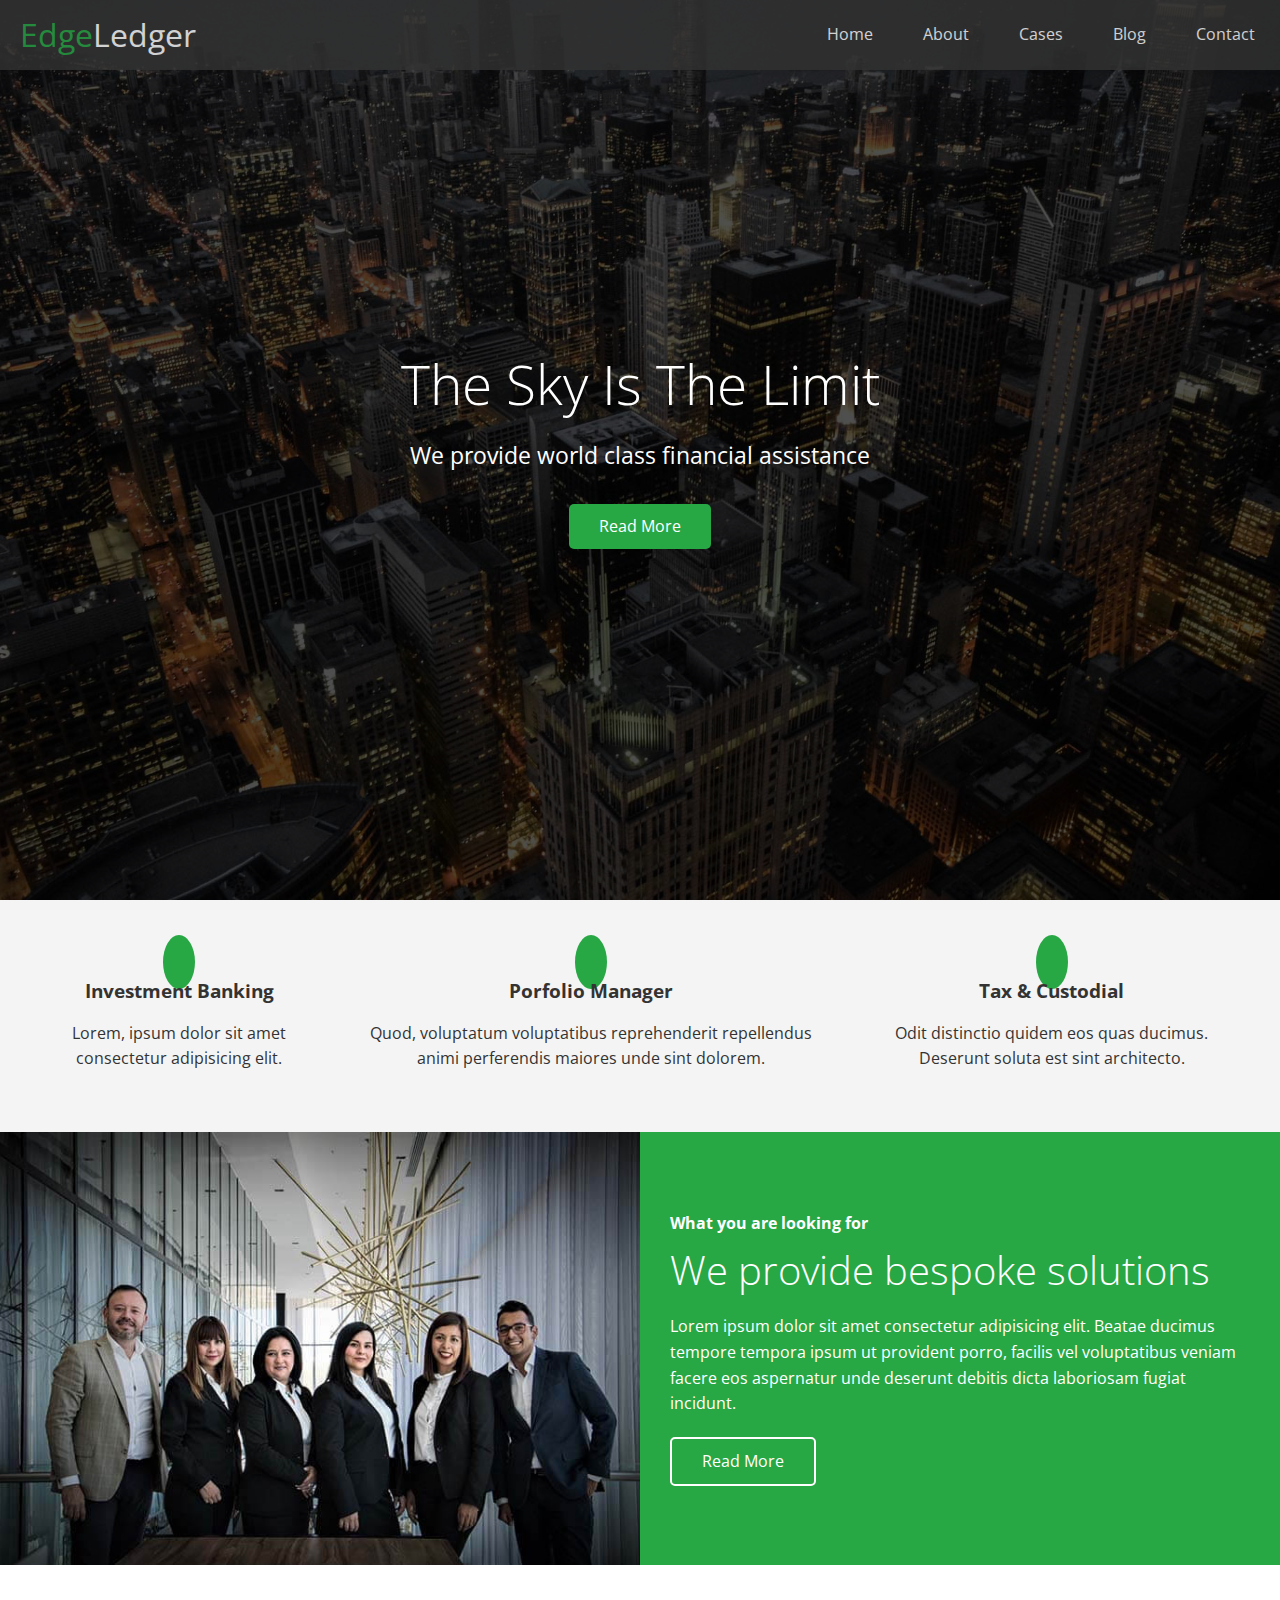
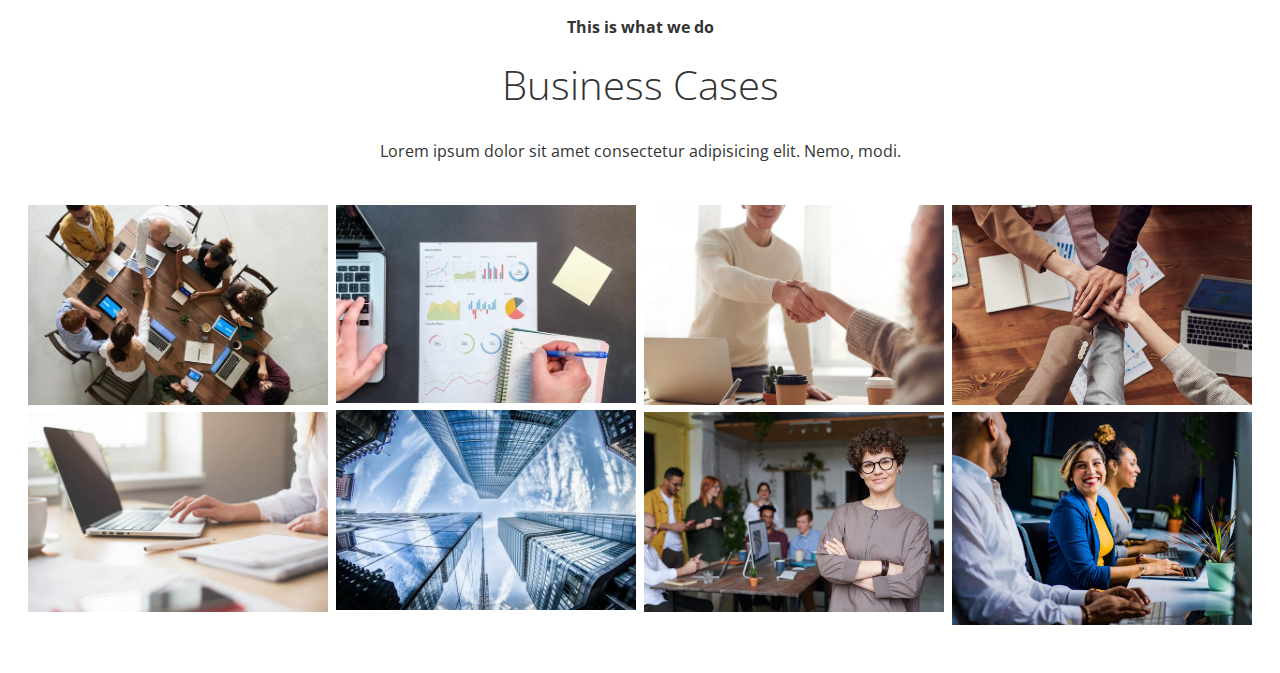
==== index.html @ 45963d23 "Add section: Cases" ====
<!DOCTYPE html>
<html lang="en">
  <head>
    <meta charset="UTF-8" />
    <meta name="viewport" content="width=device-width, initial-scale=1.0" />
    <title>Welcome to EdgeLedger</title>
    <link
      rel="stylesheet"
      href="https://cdnjs.cloudflare.com/ajax/libs/font-awesome/6.5.1/css/all.min.css"
      integrity="sha512-DTOQO9RWCH3ppGqcWaEA1BIZOC6xxalwEsw9c2QQeAIftl+Vegovlnee1c9QX4TctnWMn13TZye+giMm8e2LwA=="
      crossorigin="anonymous"
      referrerpolicy="no-referrer" />
    <link rel="stylesheet" href="styles/utilities.css" />
    <link rel="stylesheet" href="styles/style.css" />
  </head>

  <body>
    <header class="hero">
      <div class="navbar" id="navbar">
        <h1 class="logo">
          <span class="text-primary"><i class="fas fa-book-open"></i>Edge</span
          >Ledger
        </h1>
        <nav>
          <ul class="nav-list">
            <li class="nav-item"><a href="#home" class="nav-link">Home</a></li>
            <li class="nav-item">
              <a href="#about" class="nav-link">About</a>
            </li>
            <li class="nav-item">
              <a href="#cases" class="nav-link">Cases</a>
            </li>
            <li class="nav-item"><a href="#blog" class="nav-link">Blog</a></li>
            <li class="nav-item">
              <a href="#contact" class="nav-link">Contact</a>
            </li>
          </ul>
        </nav>
      </div>
      <div class="content">
        <h1>The Sky Is The Limit</h1>
        <p>We provide world class financial assistance</p>
        <a href="#about" class="btn"
          ><i class="fas fa-chevron-right"></i> Read More</a
        >
      </div>
    </header>
    <main>
      <section id="about" class="features bg-light">
        <div class="flex container p-3">
          <div class="p-2">
            <i class="fas fa-university fa-2x"></i>
            <div>
              <h3>Investment Banking</h3>
              <p>Lorem, ipsum dolor sit amet consectetur adipisicing elit.</p>
            </div>
          </div>
          <div class="p-2">
            <i class="fas fa-book-reader fa-2x"></i>
            <div>
              <h3>Porfolio Manager</h3>
              <p>
                Quod, voluptatum voluptatibus reprehenderit repellendus animi
                perferendis maiores unde sint dolorem.
              </p>
            </div>
          </div>
          <div class="p-2">
            <i class="fas fa-pencil-alt fa-2x"></i>
            <div>
              <h3>Tax & Custodial</h3>
              <p>
                Odit distinctio quidem eos quas ducimus. Deserunt soluta est
                sint architecto.
              </p>
            </div>
          </div>
        </div>
      </section>
      <section class="solutions flex-columns">
        <div class="row">
          <div class="col">
            <div class="col-1">
              <img
                src="images/home/people.jpg"
                alt="Six people behind a desk in an office" />
            </div>
          </div>
          <div class="col bg-primary">
            <div class="col-2">
              <h4>What you are looking for</h4>
              <h2>We provide bespoke solutions</h2>
              <p>
                Lorem ipsum dolor sit amet consectetur adipisicing elit. Beatae
                ducimus tempore tempora ipsum ut provident porro, facilis vel
                voluptatibus veniam facere eos aspernatur unde deserunt debitis
                dicta laboriosam fugiat incidunt.
              </p>
              <a href="#" class="btn btn-outline">
                <i class="fas fa-chevron-right"></i> Read More
              </a>
            </div>
          </div>
        </div>
      </section>
      <section id="cases" class="cases flex-grid section-padding">
        <header class="section-header">
          <h4>This is what we do</h4>
          <h2>Business Cases</h2>
          <p>
            Lorem ipsum dolor sit amet consectetur adipisicing elit. Nemo, modi.
          </p>
        </header>
        <div class="row">
          <div class="column">
            <img src="images/cases/cases1.jpg" alt="" />
            <img src="images/cases/cases2.jpg" alt="" />
          </div>
          <div class="column">
            <img src="images/cases/cases3.jpg" alt="" />
            <img src="images/cases/cases4.jpg" alt="" />
          </div>
          <div class="column">
            <img src="images/cases/cases5.jpg" alt="" />
            <img src="images/cases/cases6.jpg" alt="" />
          </div>
          <div class="column">
            <img src="images/cases/cases7.jpg" alt="" />
            <img src="images/cases/cases8.jpg" alt="" />
          </div>
        </div>
      </section>
    </main>
  </body>
</html>
---- styles/utilities.css ----
.text-primary {
  color: #28a745;
}

.text-secondary {
  color: #0284d0;
}

.text-center {
  text-align: center;
}

/* Padding */
.p-1 {
  padding: 1rem;
}

.p-2 {
  padding: 2rem;
}

.p-3 {
  padding: 3rem;
}

.py-1 {
  padding-block: 1rem;
}

.py-2 {
  padding-block: 2rem;
}

.py-3 {
  padding-block: 3rem;
}

/* Margin */
.mt-1 {
  margin-top: 1rem;
}

.mt-2 {
  margin-top: 2rem;
}

.mt-3 {
  margin-top: 3rem;
}

/* Container */
.container {
  margin: 0 auto;
  text-align: center;
}

/* Button */
.btn {
  cursor: pointer;
  display: inline-block;
  padding: 1rem 3rem;
  color: #fff;
  background-color: #28a745;
  border: none;
  border-radius: 5px;
}

.btn:hover {
  opacity: 0.85;
}

.btn-primary,
.bg-primary {
  background-color: #28a745;
  color: #fff;
}

.btn-secondary,
.bg-secondary {
  background-color: #0284d0;
  color: #fff;
}

.btn-light,
.bg-light {
  background-color: #f4f4f4;
  color: #333;
}

.btn-dark,
.bg-dark {
  background-color: #333;
  color: #fff;
}

.btn-outline {
  background-color: transparent;
  color: #fff;
  border: 2px solid #fff;
}

.btn-outline:hover {
  outline: 1px solid #fff;
  opacity: 1;
}

/* Flex */
.flex {
  display: flex;
}

.flex-col {
  flex-direction: column;
}

.flex-columns .row {
  display: flex;
  flex-wrap: wrap;
  width: 100%;
}

.flex-columns .col {
  display: flex;
  flex-direction: column;
  flex-basis: 100%;
  flex: 1;
}

.flex-columns .col .col-1,
.flex-columns .col .col-2 {
  height: 100%;
}

.flex-columns img {
  height: 100%;
  width: 100%;
  object-fit: cover;
}

.flex-columns .col-2 {
  display: flex;
  flex-direction: column;
  align-items: flex-start;
  justify-content: center;
  padding: 3rem;
}

.flex-columns h2 {
  font-size: 4rem;
  font-weight: 100;
}

.flex-columns h4 {
  margin-bottom: 1rem;
}

.flex-columns p {
  margin: 2rem 0;
}

/* Section header */
.section-header {
  padding: 3rem;
  display: flex;
  flex-direction: column;
  align-items: center;
  justify-content: center;
  text-align: center;
}

.section-header h2 {
  font-size: 4rem;
  margin: 2rem 0;
}

.section-padding {
  padding: 2rem 2rem 4rem;
}

/* Flex grid */
.flex-grid .row {
  display: flex;
  flex-wrap: wrap;
  padding: 0 0.4rem;
}

.flex-grid .column {
  flex: 25%;
  max-width: 25%;
  padding: 0 0.4rem;
}
---- styles/style.css ----
@import url("https://fonts.googleapis.com/css2?family=Open+Sans:wght@300;400&display=swap");

/* Reset */
* {
  margin: 0;
  padding: 0;
  box-sizing: border-box;
}

html {
  font-size: 62.5%;
}

body {
  font-size: 1.6em;
  font-family: "Open Sans", sans-serif;
  color: #333;
  line-height: 1.6;
}

ul {
  list-style: none;
}

a {
  color: #333;
  text-decoration: none;
}

h1,
h2 {
  font-weight: 300;
  line-height: 1.2;
}

p {
  margin: 1rem 0;
}

img {
  width: 100%;
}

/* Navbar */
.navbar {
  display: flex;
  justify-content: space-between;
  align-items: center;
  background-color: #333;
  color: #fff;
  opacity: 0.8;
  position: fixed;
  top: 0;
  /* left: 0; */
  /* right: 0; */
  width: 100%;
  height: 7rem;
}

.nav-link {
  color: #fff;
  padding: 1rem 2rem;
  margin: 0 0.5rem;
}

.nav-link:hover {
  border-bottom: #28a745 2px solid;
}

.nav-list {
  display: flex;
}

.logo {
  font-weight: 400;
  padding-left: 2rem;
}

/* Hero */
.hero {
  height: 100svh;
  position: relative;
  color: #fff;
  background: url("../images/home/showcase.jpg") no-repeat center center/cover;
  background-color: rgba(30, 30, 30, 0.9);
  background-blend-mode: overlay;
}

.hero .content {
  display: flex;
  flex-direction: column;
  justify-content: center;
  align-items: center;
  height: 100%;
  padding: 0 2rem;
}

.hero .content h1 {
  font-size: 5.5rem;
}

.hero .content p {
  font-size: 2.3rem;
  max-width: 60rem;
  margin: 2rem 0 3rem;
}

/* Features */
.features h3 {
  font-weight: bold;
  margin-bottom: 1.5rem;
}

.features i {
  background-color: #28a745;
  color: #fff;
  padding: 1.6rem;
  border-radius: 50%;
  margin-bottom: 1.5rem;
}

/* Cases */
.cases img:hover {
  opacity: 0.7;
}
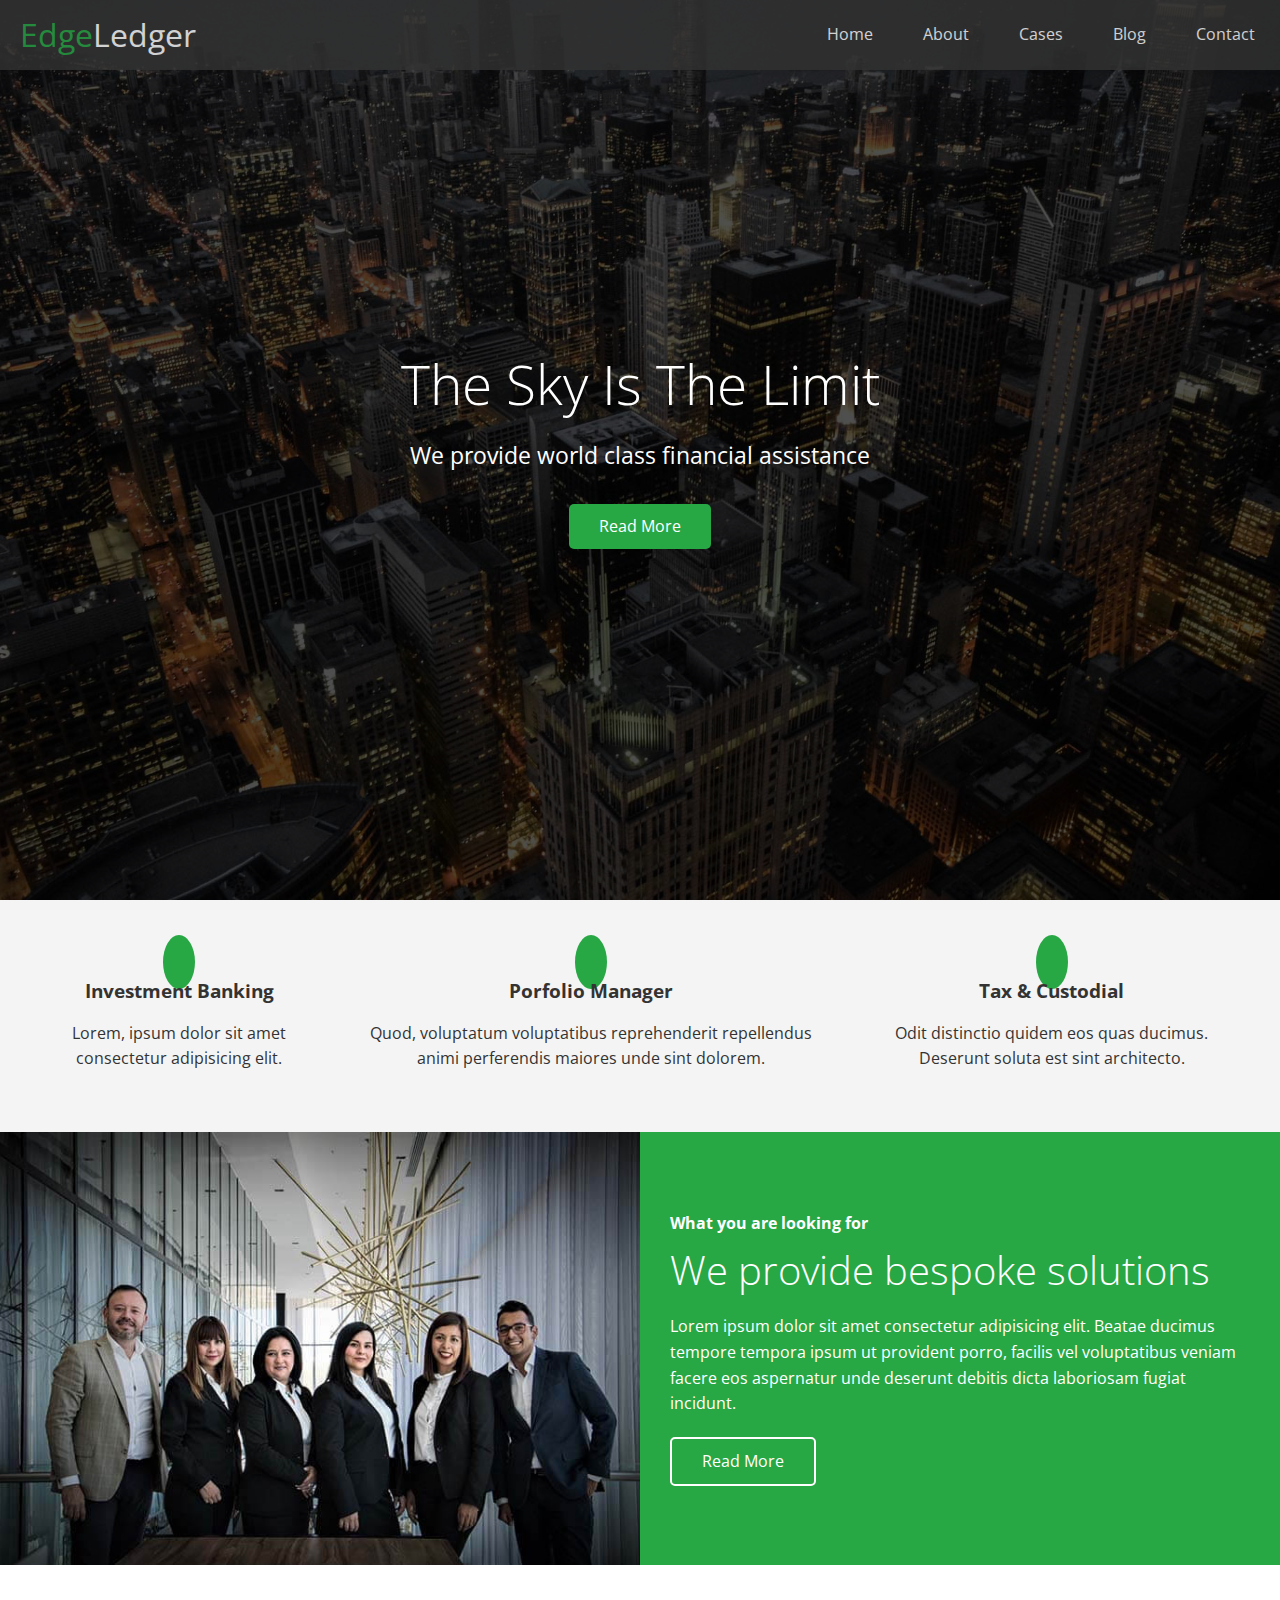
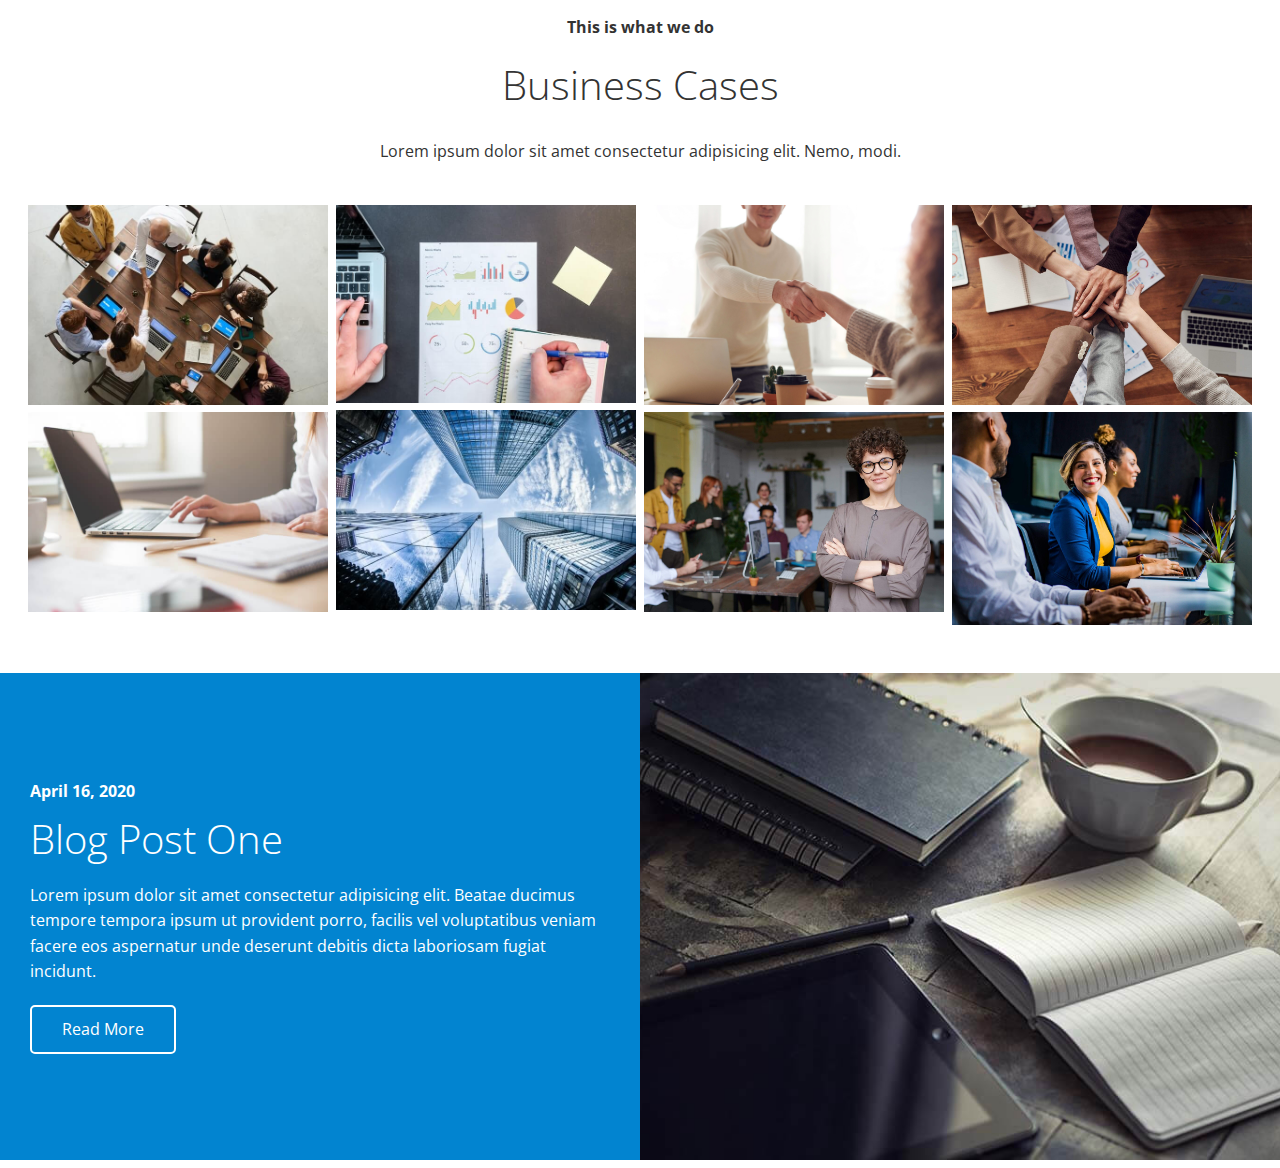
==== commit 7aa342ef: "Add section: Blog" ====
--- a/index.html
+++ b/index.html
@@ -130,6 +130,32 @@
           </div>
         </div>
       </section>
+      <section id="blog" class="blog flex-columns flex-reverse">
+        <div class="row">
+          <div class="col">
+            <div class="col-1">
+              <img
+                src="images/home/blog.jpg"
+                alt="Six people behind a desk in an office" />
+            </div>
+          </div>
+          <div class="col bg-secondary">
+            <div class="col-2">
+              <h4>April 16, 2020</h4>
+              <h2>Blog Post One</h2>
+              <p>
+                Lorem ipsum dolor sit amet consectetur adipisicing elit. Beatae
+                ducimus tempore tempora ipsum ut provident porro, facilis vel
+                voluptatibus veniam facere eos aspernatur unde deserunt debitis
+                dicta laboriosam fugiat incidunt.
+              </p>
+              <a href="#" class="btn btn-outline">
+                <i class="fas fa-chevron-right"></i> Read More
+              </a>
+            </div>
+          </div>
+        </div>
+      </section>
     </main>
   </body>
 </html>
--- a/styles/utilities.css
+++ b/styles/utilities.css
@@ -189,3 +189,7 @@
   max-width: 25%;
   padding: 0 0.4rem;
 }
+
+.flex-columns.flex-reverse .row {
+  flex-direction: row-reverse;
+}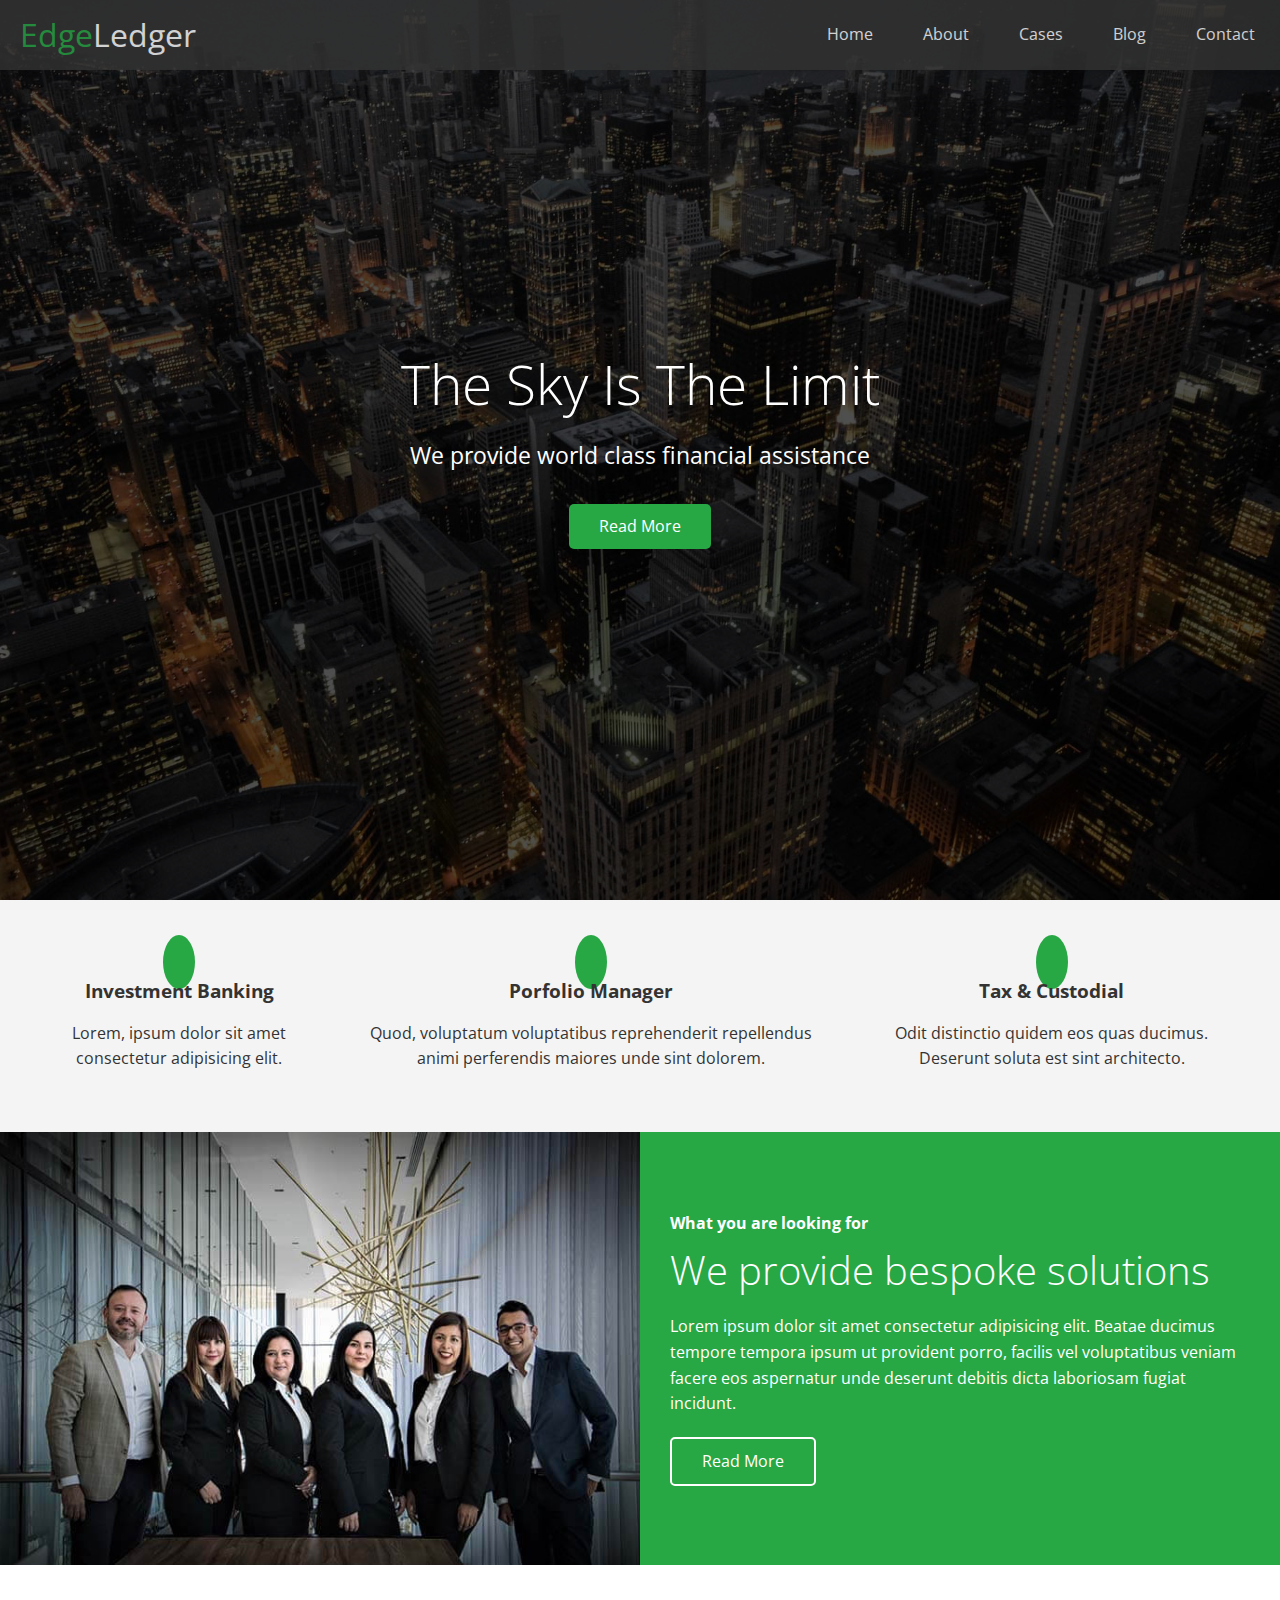
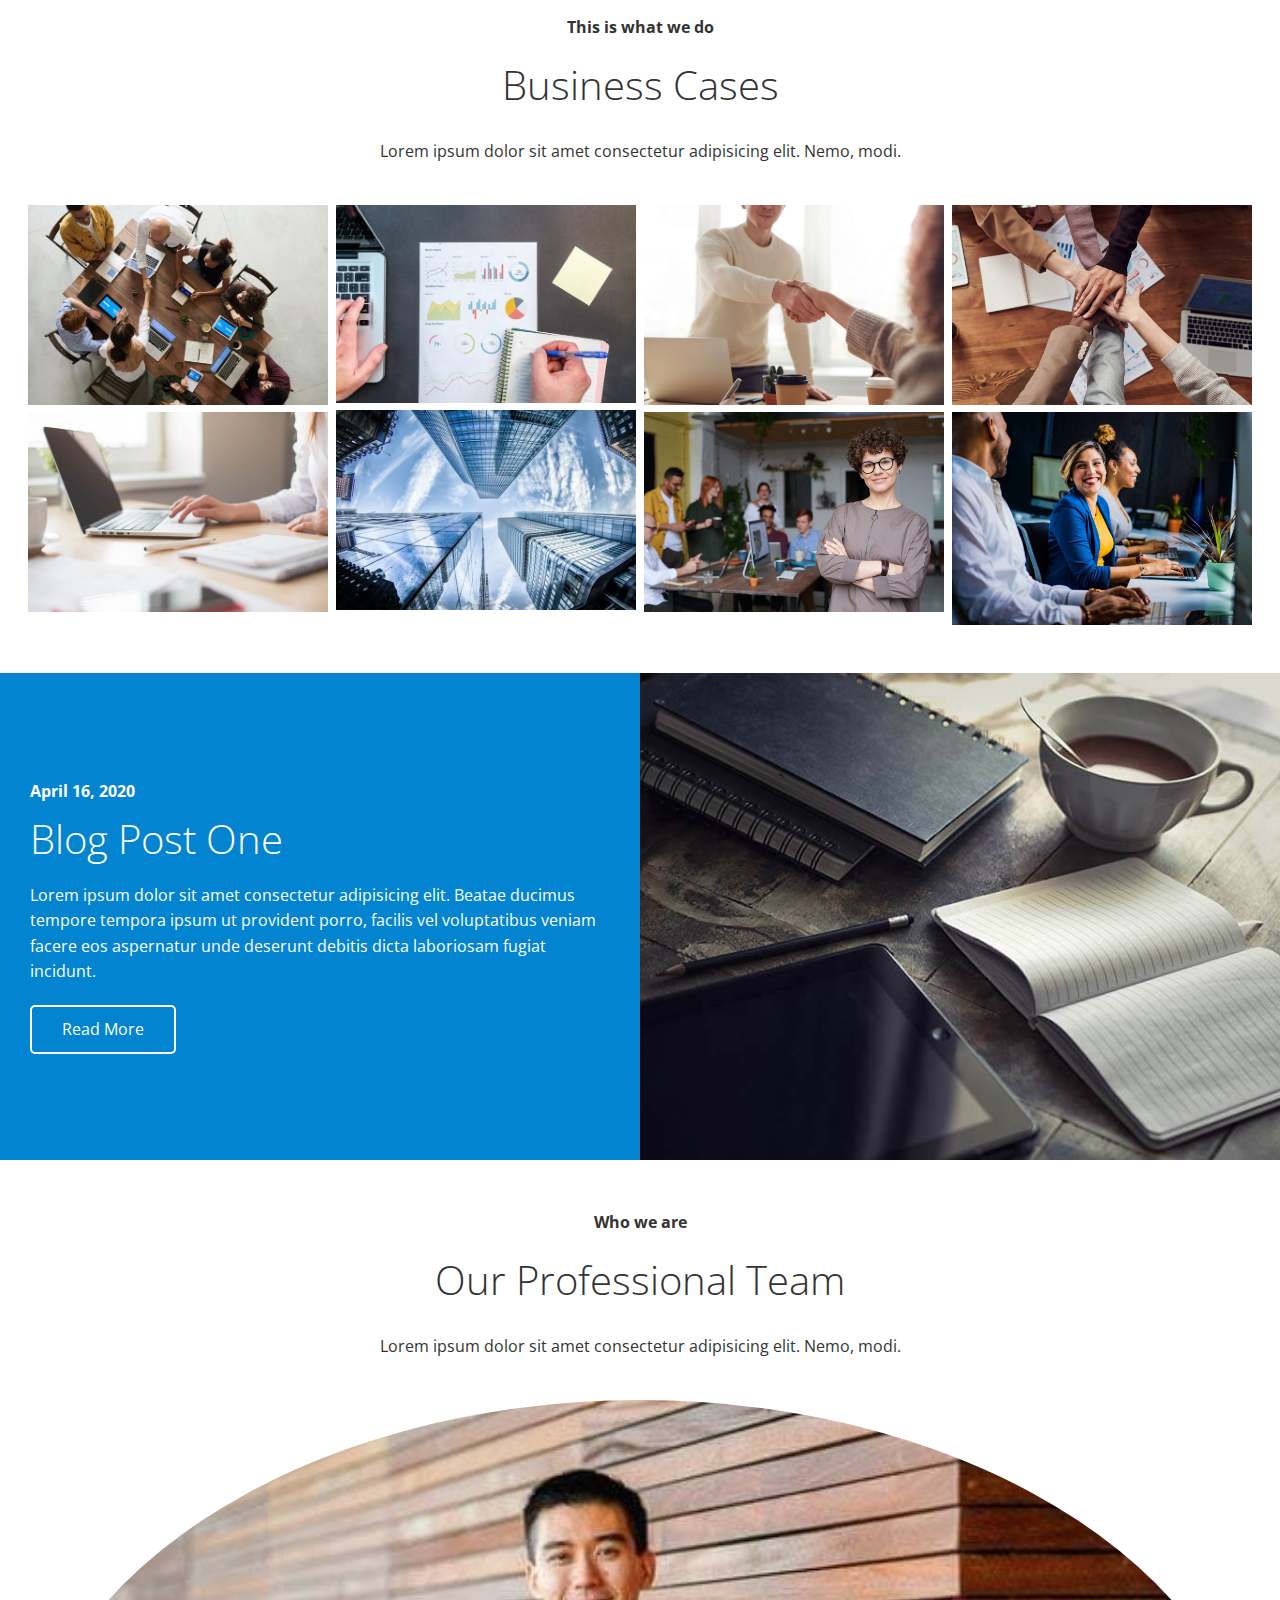
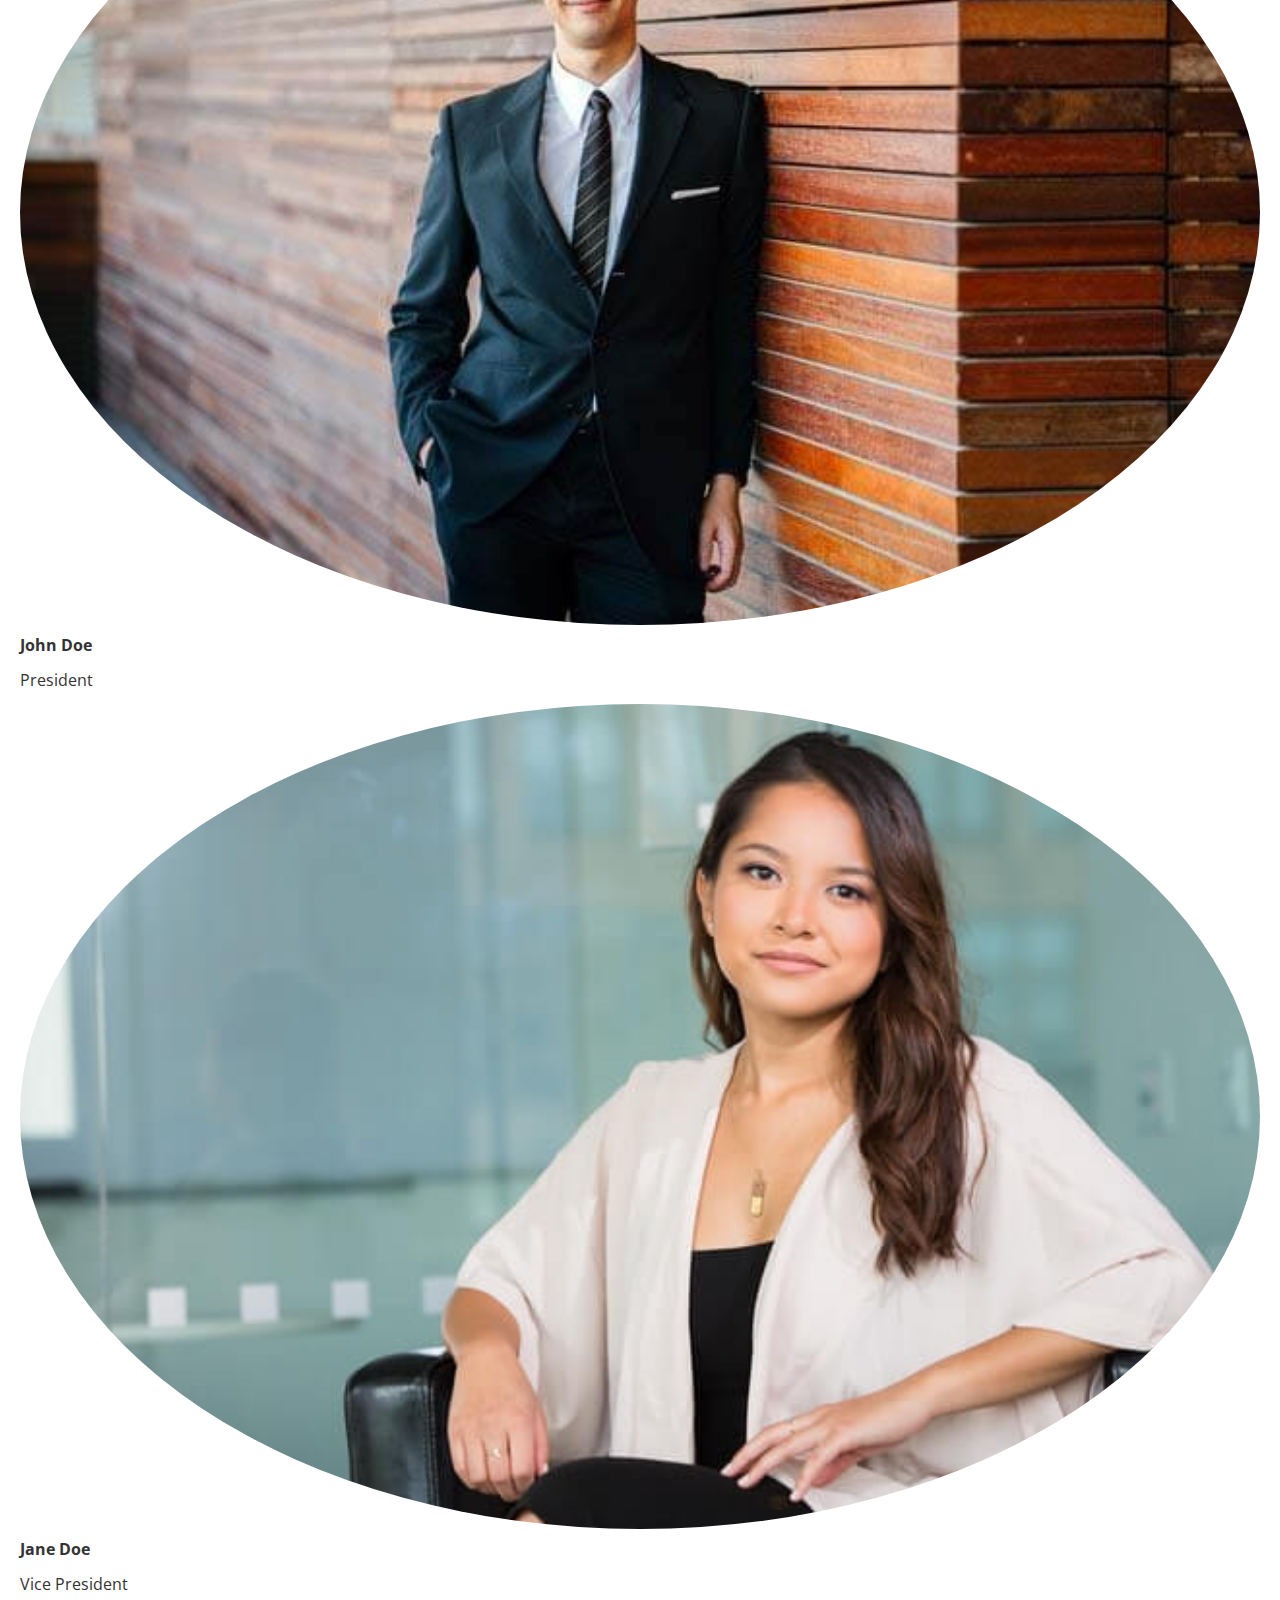
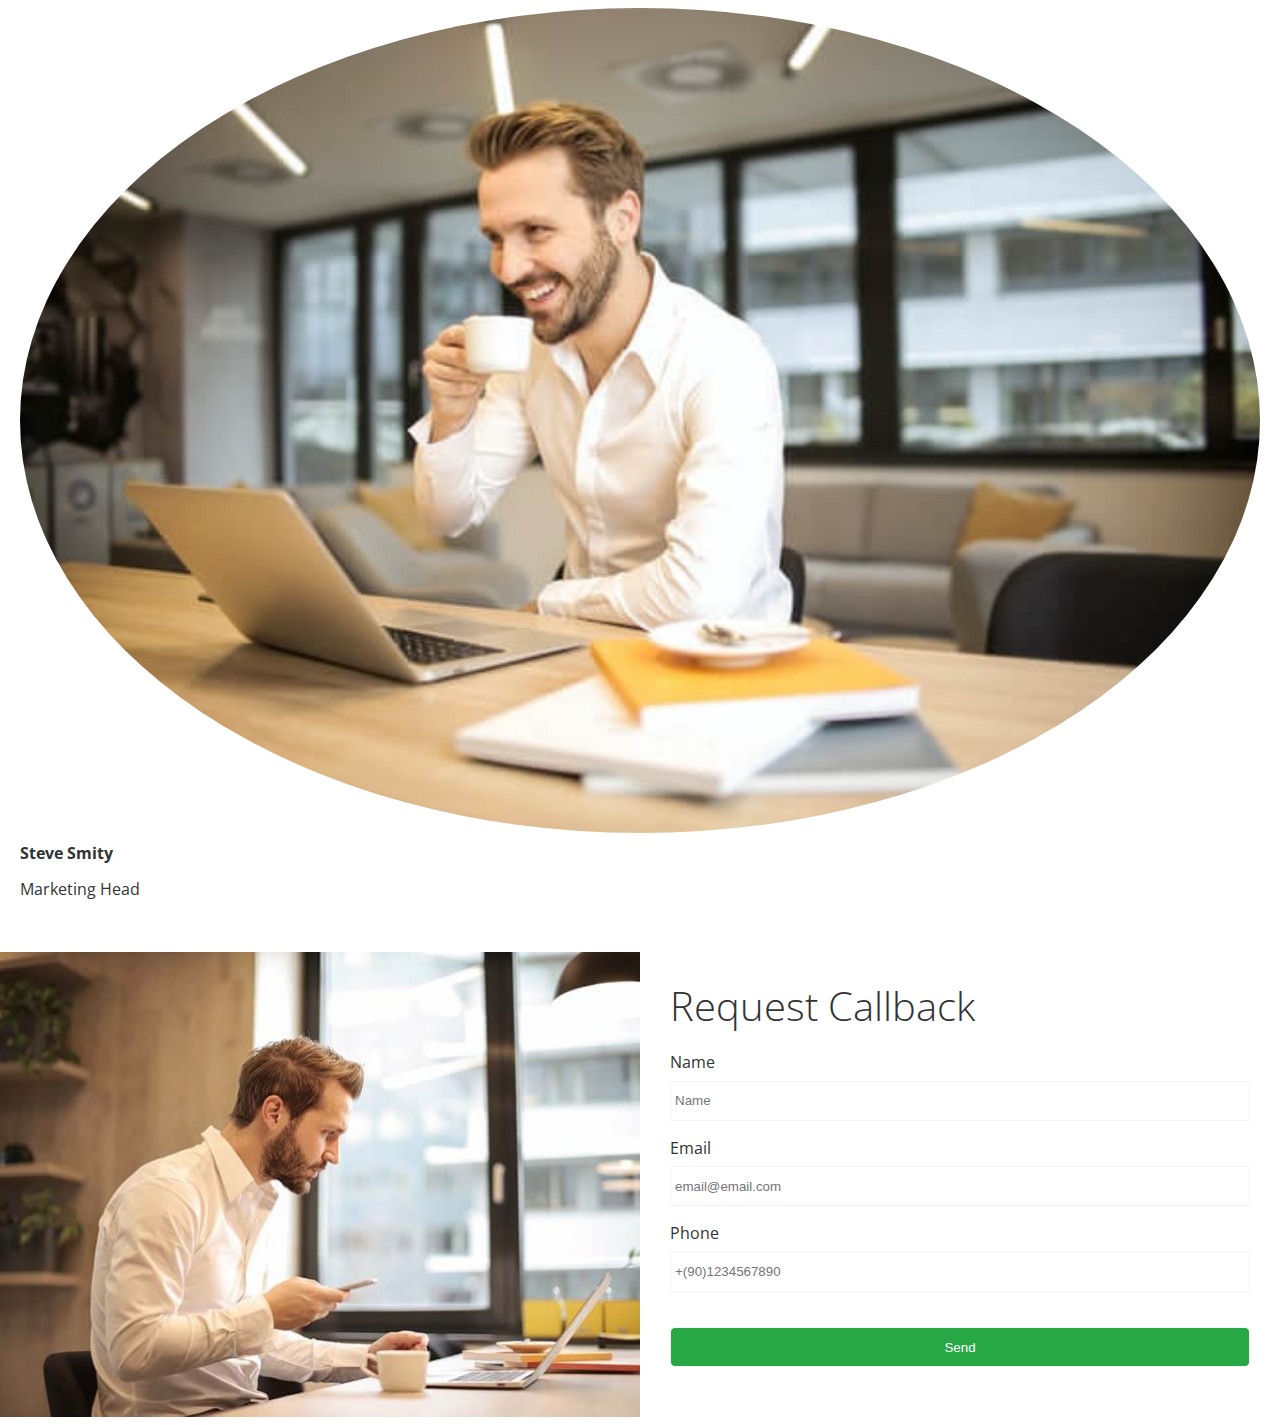
==== commit 013a2de9: "Add sections: Team & Contact" ====
--- a/index.html
+++ b/index.html
@@ -156,6 +156,71 @@
           </div>
         </div>
       </section>
+      <section id="team" class="team section-padding">
+        <header class="section-header">
+          <h4>Who we are</h4>
+          <h2>Our Professional Team</h2>
+          <p>
+            Lorem ipsum dolor sit amet consectetur adipisicing elit. Nemo, modi.
+          </p>
+        </header>
+        <div class="flex-items">
+          <div>
+            <img src="images/team/person1.jpg" alt="" />
+            <h4>John Doe</h4>
+            <p>President</p>
+          </div>
+          <div>
+            <img src="images/team/person2.jpg" alt="" />
+            <h4>Jane Doe</h4>
+            <p>Vice President</p>
+          </div>
+          <div>
+            <img src="images/team/person3.jpg" alt="" />
+            <h4>Steve Smity</h4>
+            <p>Marketing Head</p>
+          </div>
+        </div>
+      </section>
+      <section id="contact" class="contact flex-columns">
+        <div class="row">
+          <div class="col">
+            <div class="col-1">
+              <img
+                src="images/home/contact.jpg"
+                alt="A man sitting on a chair and holding a phone, a white coffee cup on the table" />
+            </div>
+          </div>
+          <div class="col">
+            <div class="col-2">
+              <h2>Request Callback</h2>
+              <form action="" class="callback-form">
+                <div class="form-control">
+                  <label for="name">Name</label>
+                  <input type="text" name="name" id="name" placeholder="Name" />
+                </div>
+                <div class="form-control">
+                  <label for="email">Email</label>
+                  <input
+                    type="email"
+                    name="email"
+                    id="email"
+                    placeholder="email@email.com" />
+                </div>
+                <div class="form-control">
+                  <label for="phone">Phone</label>
+                  <input
+                    type="phone"
+                    name="phone"
+                    id="phone"
+                    placeholder="+(90)1234567890" />
+                </div>
+                <input type="submit" value="Send" id="submit" class="btn" />
+              </form>
+            </div>
+          </div>
+        </div>
+      </section>
     </main>
   </body>
 </html>
--- a/styles/style.css
+++ b/styles/style.css
@@ -122,4 +122,40 @@
 /* Cases */
 .cases img:hover {
   opacity: 0.7;
-}+}
+
+/* Team */
+.team img {
+  border-radius: 50%;
+}
+
+/* Callback Form */
+.callback-form {
+  width: 100%;
+  padding: 2rem 0;
+}
+
+.callback-form label {
+  display: block;
+  margin-bottom: 0.5rem;
+}
+
+.callback-form .form-control {
+  margin-bottom: 1.5rem;
+}
+
+.callback-form input {
+  width: 100%;
+  padding: 0.4rem;
+  height: 4rem;
+  border: #f5f5f5 1px solid;
+}
+
+.callback-form input:focus {
+  outline-color: #28a745;
+}
+
+.callback-form .btn {
+  padding: 1.2rem 0;
+  margin-top: 2rem;
+}
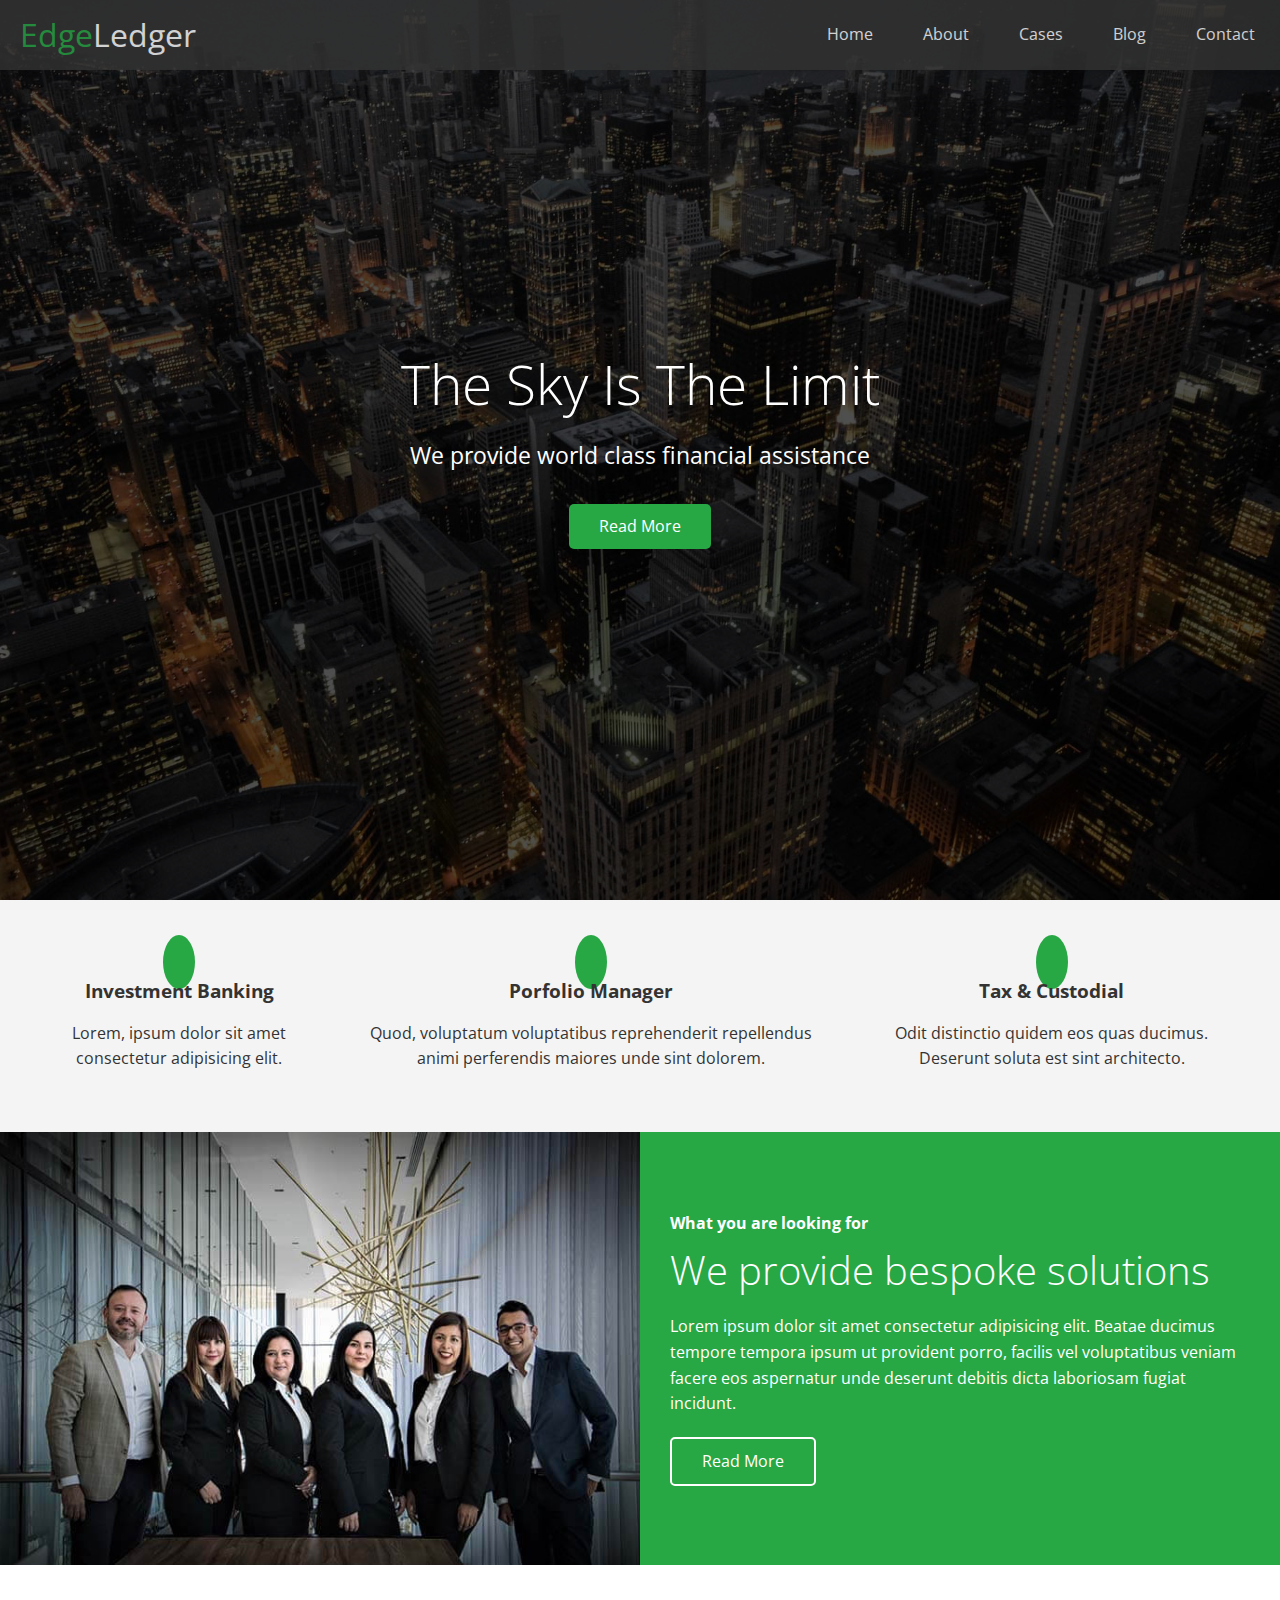
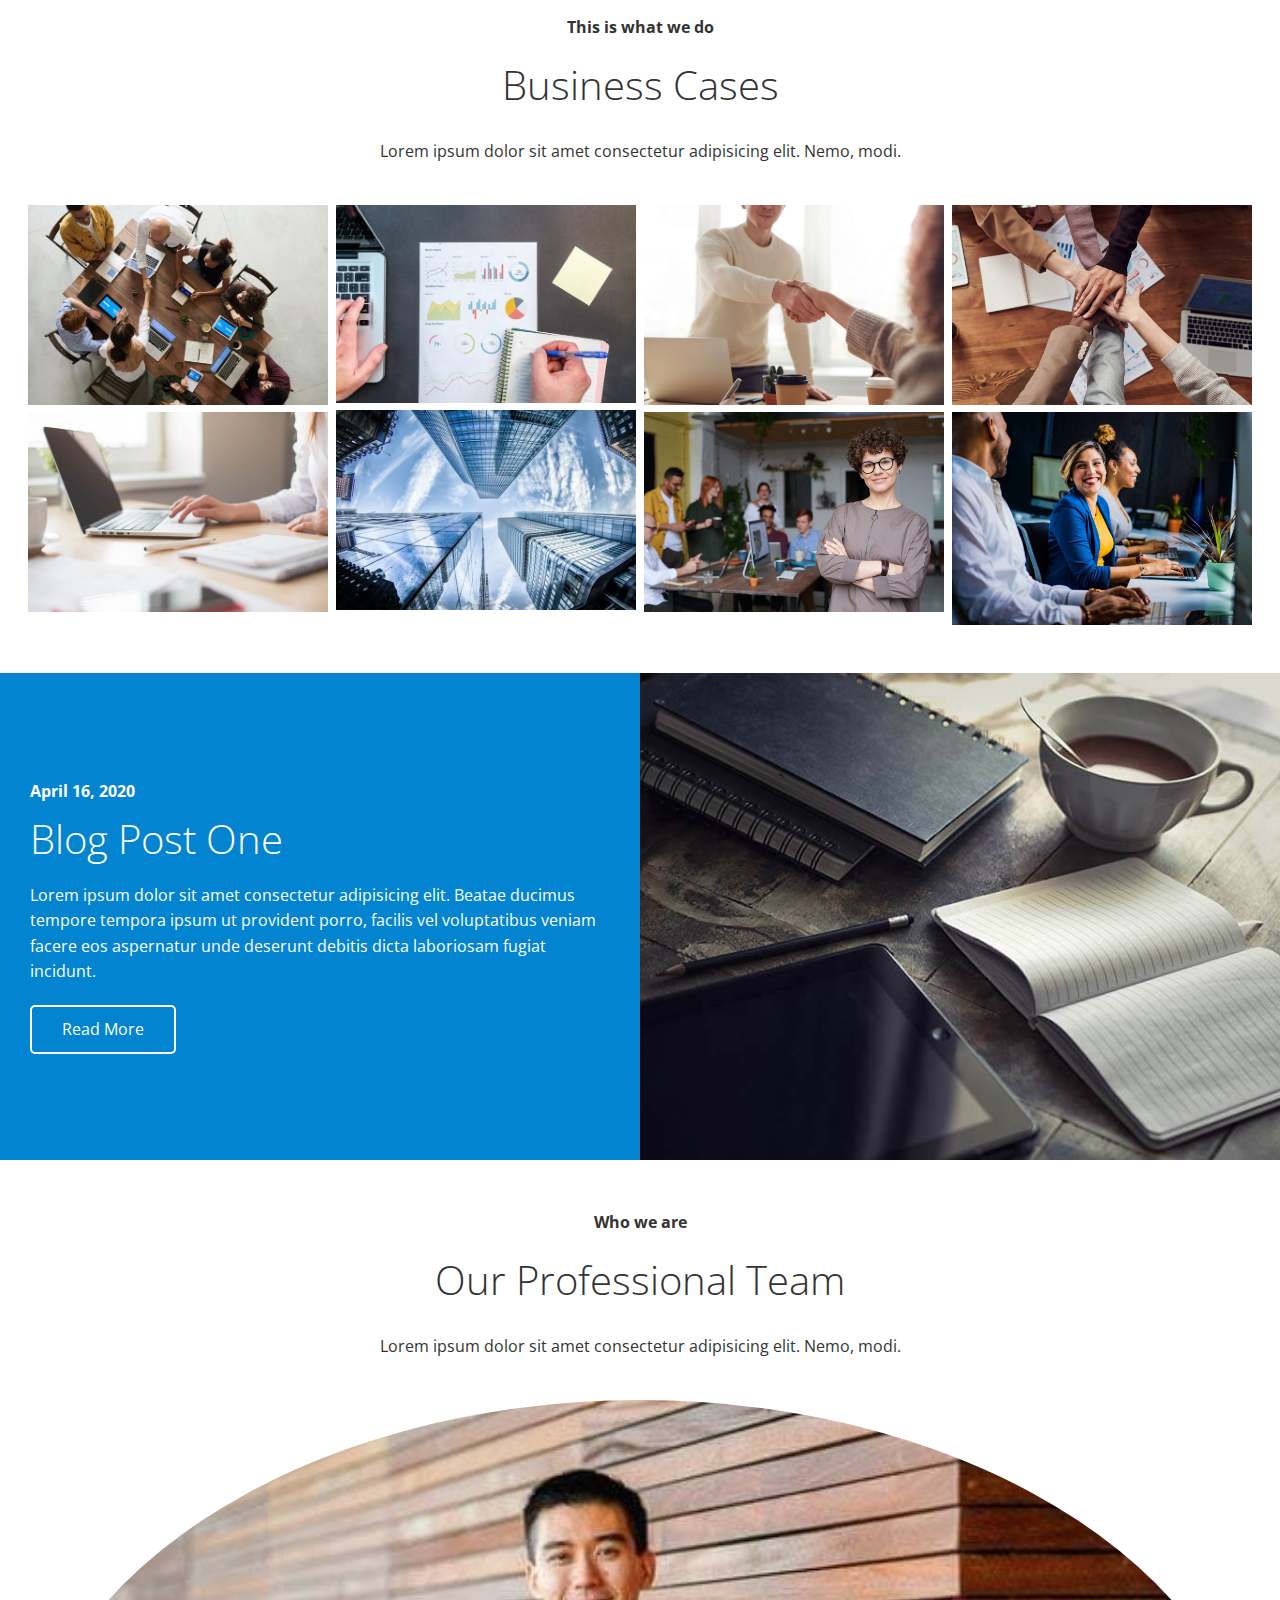
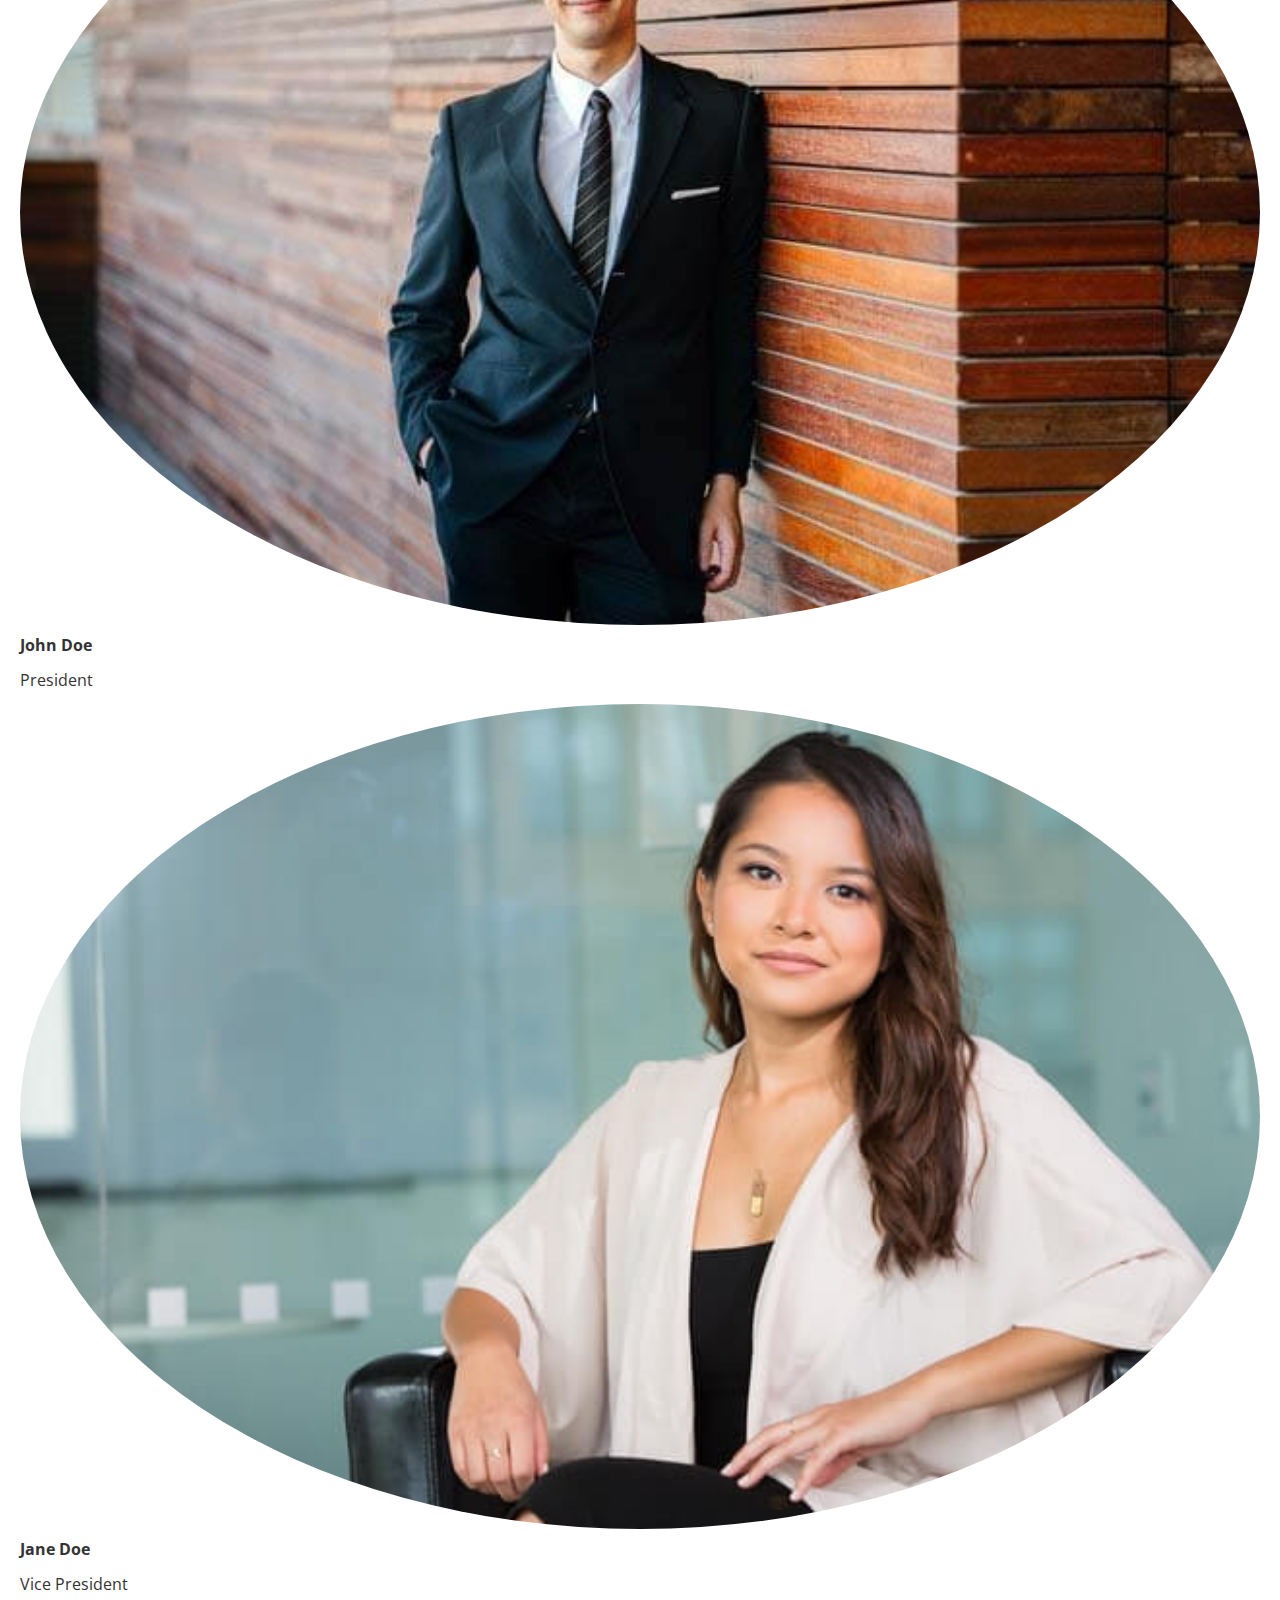
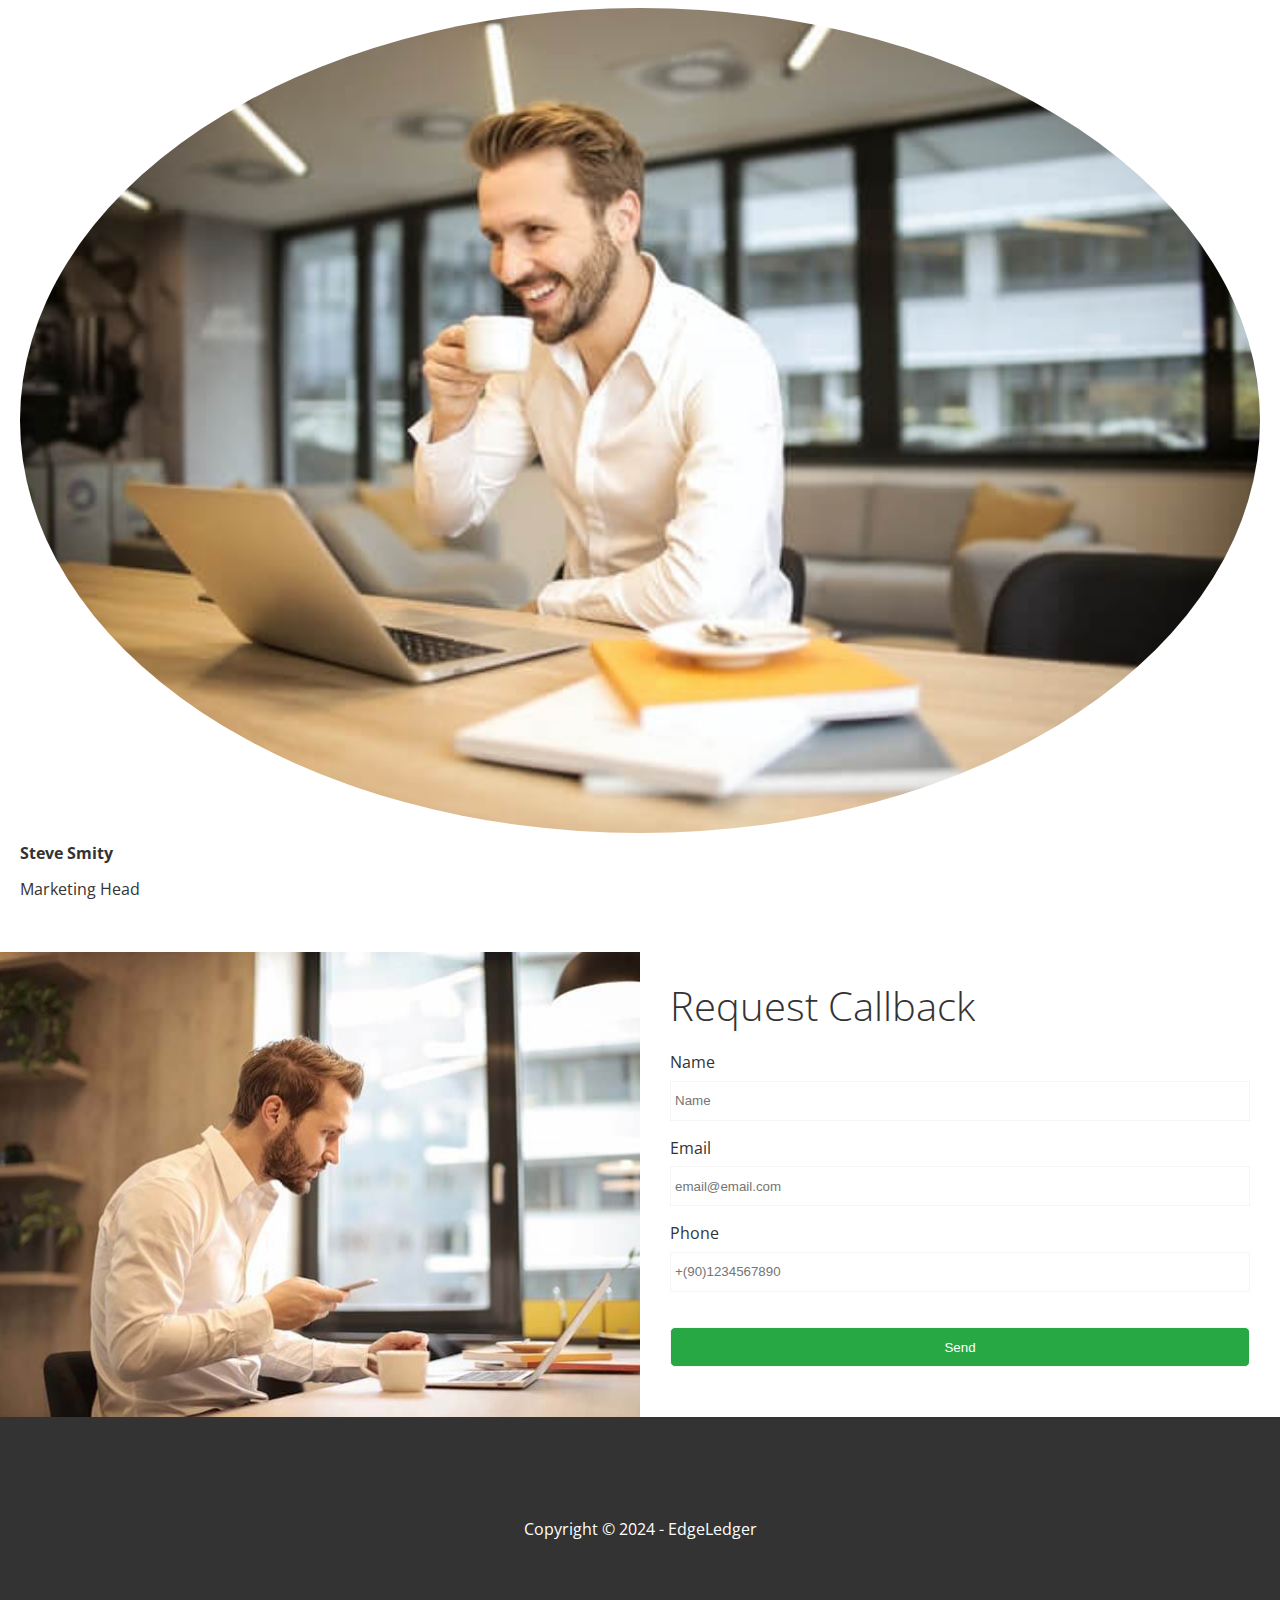
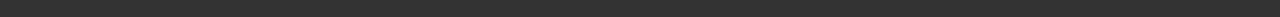
==== commit 1fe6df90: "Add footer" ====
--- a/index.html
+++ b/index.html
@@ -222,5 +222,25 @@
         </div>
       </section>
     </main>
+    <footer class="footer bg-dark">
+      <div class="social">
+        <a href="https://www.facebook.com" target="_blank">
+          <i class="fab fa-facebook fa-2x"></i>
+        </a>
+        <a href="https://www.instagram.com" target="_blank"
+          ><i class="fab fa-instagram fa-2x"></i
+        ></a>
+        <a href="https://www.twitter.com" target="_blank"
+          ><i class="fab fa-twitter fa-2x"></i
+        ></a>
+        <a href="https://www.youtube.com" target="_blank"
+          ><i class="fab fa-youtube fa-2x"></i
+        ></a>
+        <a href="https://www.linkedin.com" target="_blank"
+          ><i class="fab fa-linkedin fa-2x"></i
+        ></a>
+      </div>
+      <p>Copyright &copy; 2024 - EdgeLedger</p>
+    </footer>
   </body>
 </html>
--- a/styles/style.css
+++ b/styles/style.css
@@ -159,3 +159,26 @@
   padding: 1.2rem 0;
   margin-top: 2rem;
 }
+
+/* Footer */
+.footer {
+  display: flex;
+  flex-direction: column;
+  align-items: center;
+  justify-content: center;
+  text-align: center;
+  height: 20rem;
+}
+
+.footer a {
+  display: inline-block;
+  color: #fff;
+}
+
+.footer a:hover {
+  color: #28a745;
+}
+
+.footer .social > * {
+  margin-right: 3rem;
+}
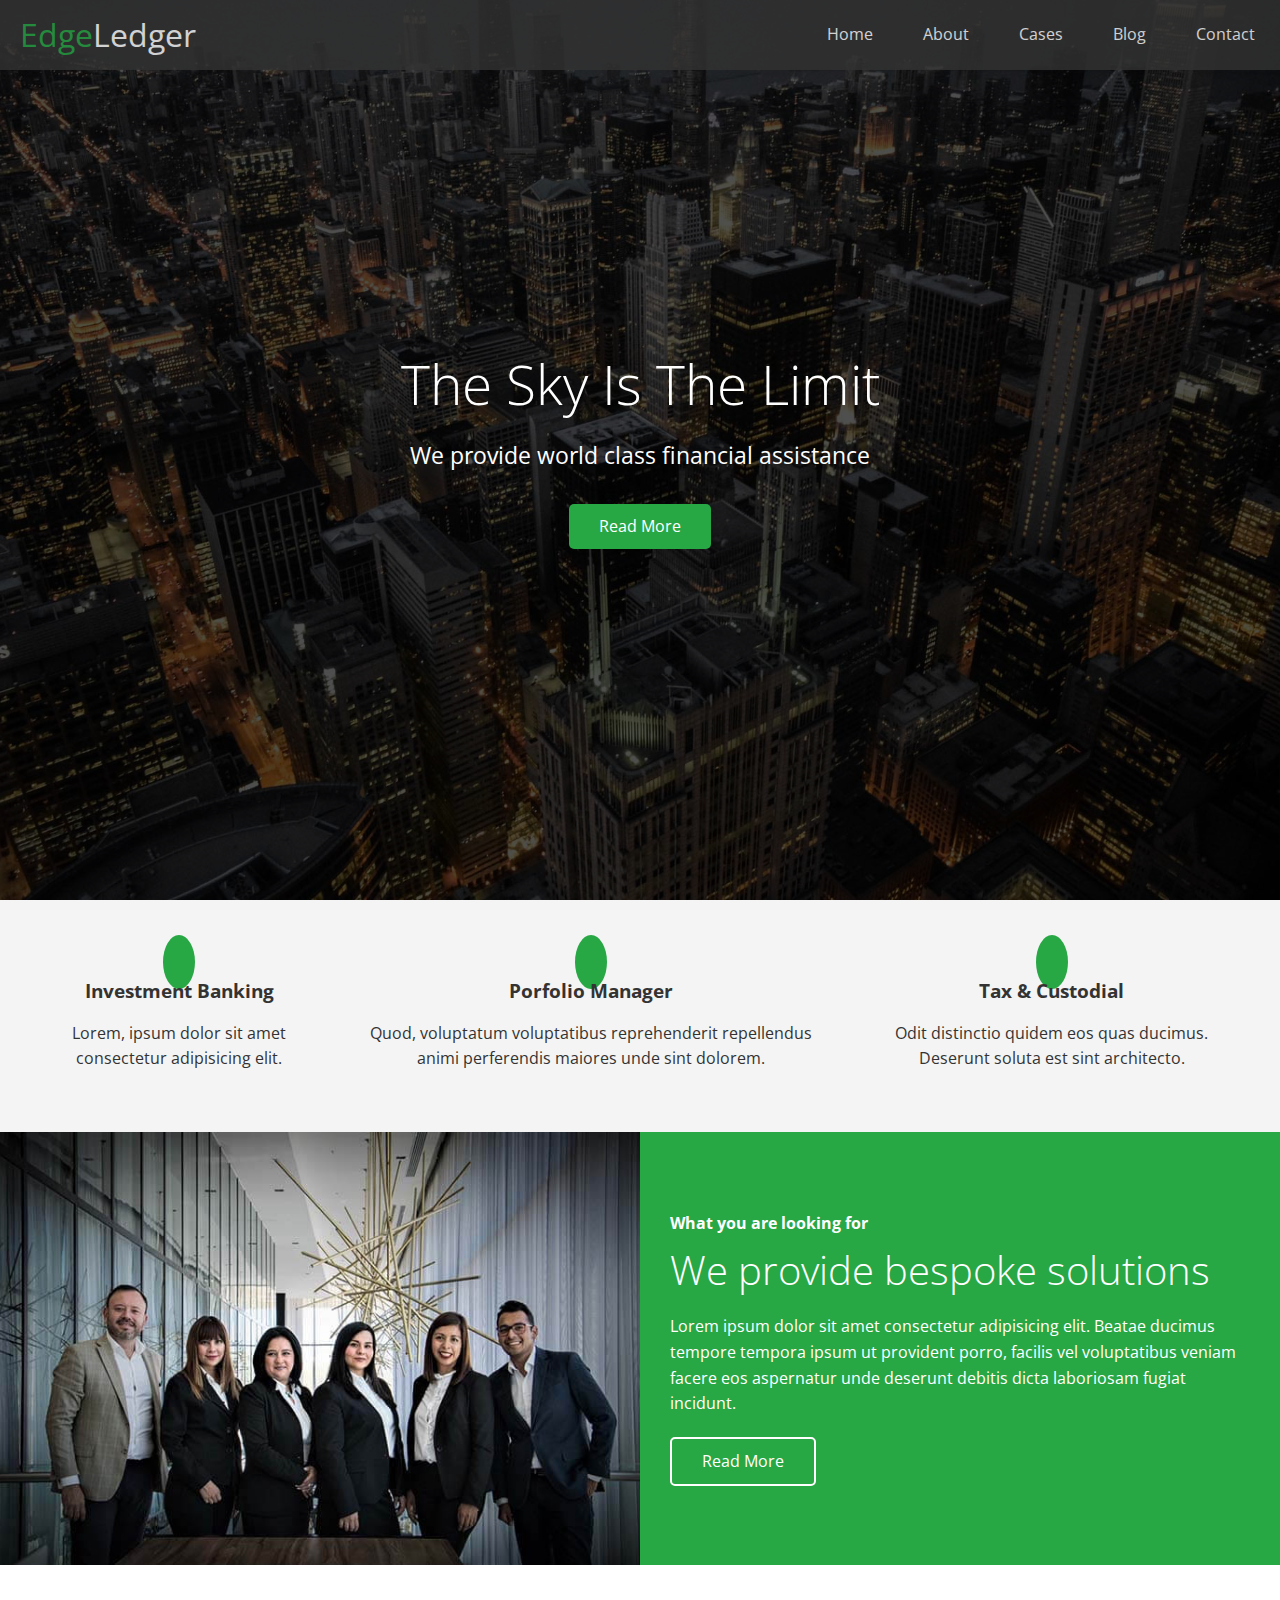
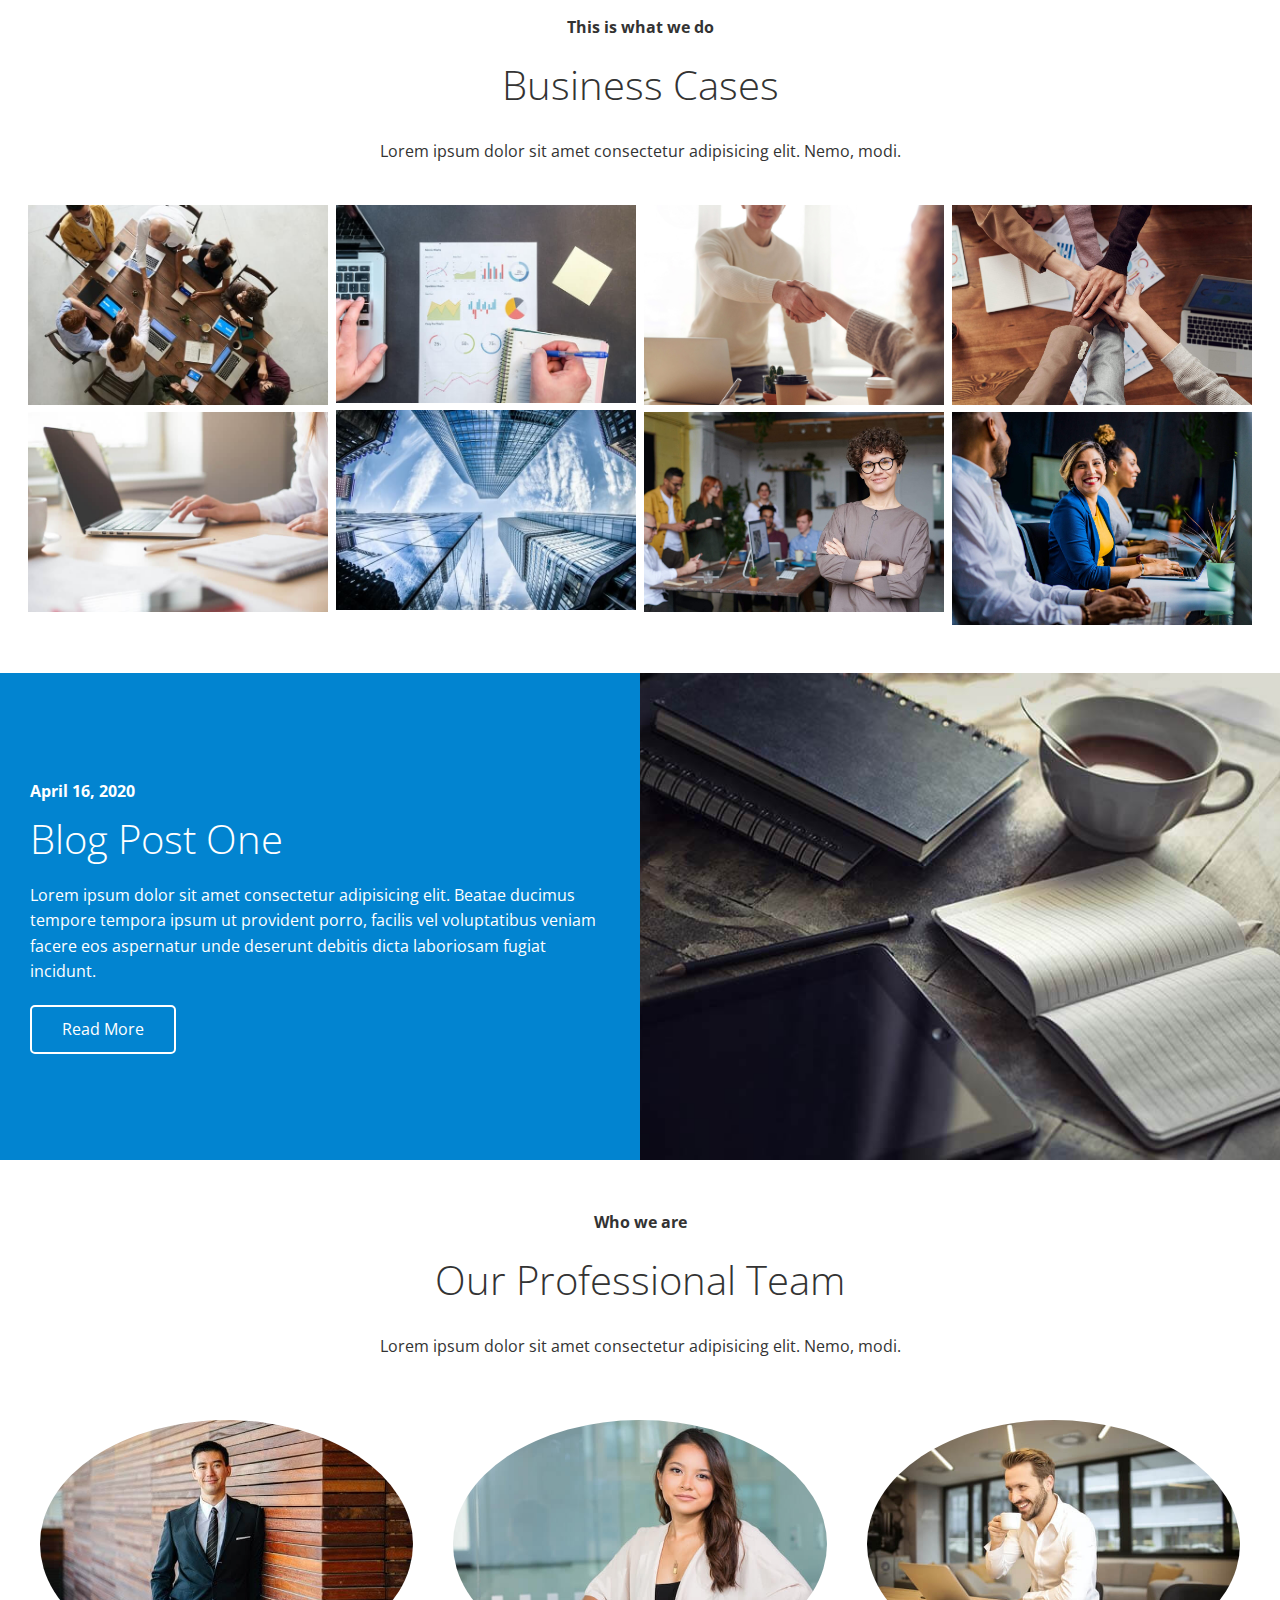
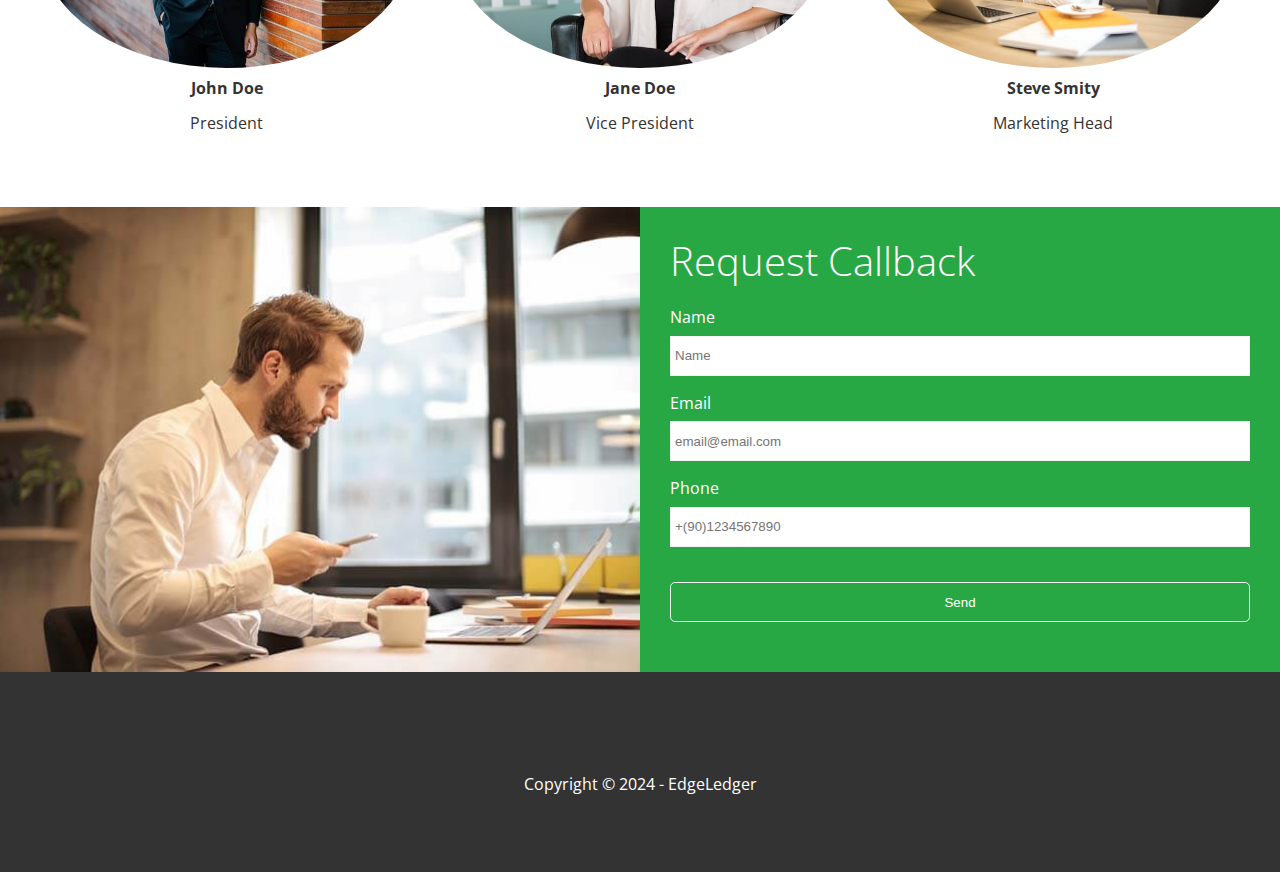
==== commit a0ffba33: "Update team section & footer" ====
--- a/index.html
+++ b/index.html
@@ -164,18 +164,18 @@
             Lorem ipsum dolor sit amet consectetur adipisicing elit. Nemo, modi.
           </p>
         </header>
-        <div class="flex-items">
-          <div>
+        <div class="flex container">
+          <div class="p-2">
             <img src="images/team/person1.jpg" alt="" />
             <h4>John Doe</h4>
             <p>President</p>
           </div>
-          <div>
+          <div class="p-2">
             <img src="images/team/person2.jpg" alt="" />
             <h4>Jane Doe</h4>
             <p>Vice President</p>
           </div>
-          <div>
+          <div class="p-2">
             <img src="images/team/person3.jpg" alt="" />
             <h4>Steve Smity</h4>
             <p>Marketing Head</p>
@@ -192,7 +192,7 @@
             </div>
           </div>
           <div class="col">
-            <div class="col-2">
+            <div class="col-2 bg-primary">
               <h2>Request Callback</h2>
               <form action="" class="callback-form">
                 <div class="form-control">
@@ -215,7 +215,7 @@
                     id="phone"
                     placeholder="+(90)1234567890" />
                 </div>
-                <input type="submit" value="Send" id="submit" class="btn" />
+                <input type="submit" value="Send" id="submit" class="btn btn-outline" />
               </form>
             </div>
           </div>
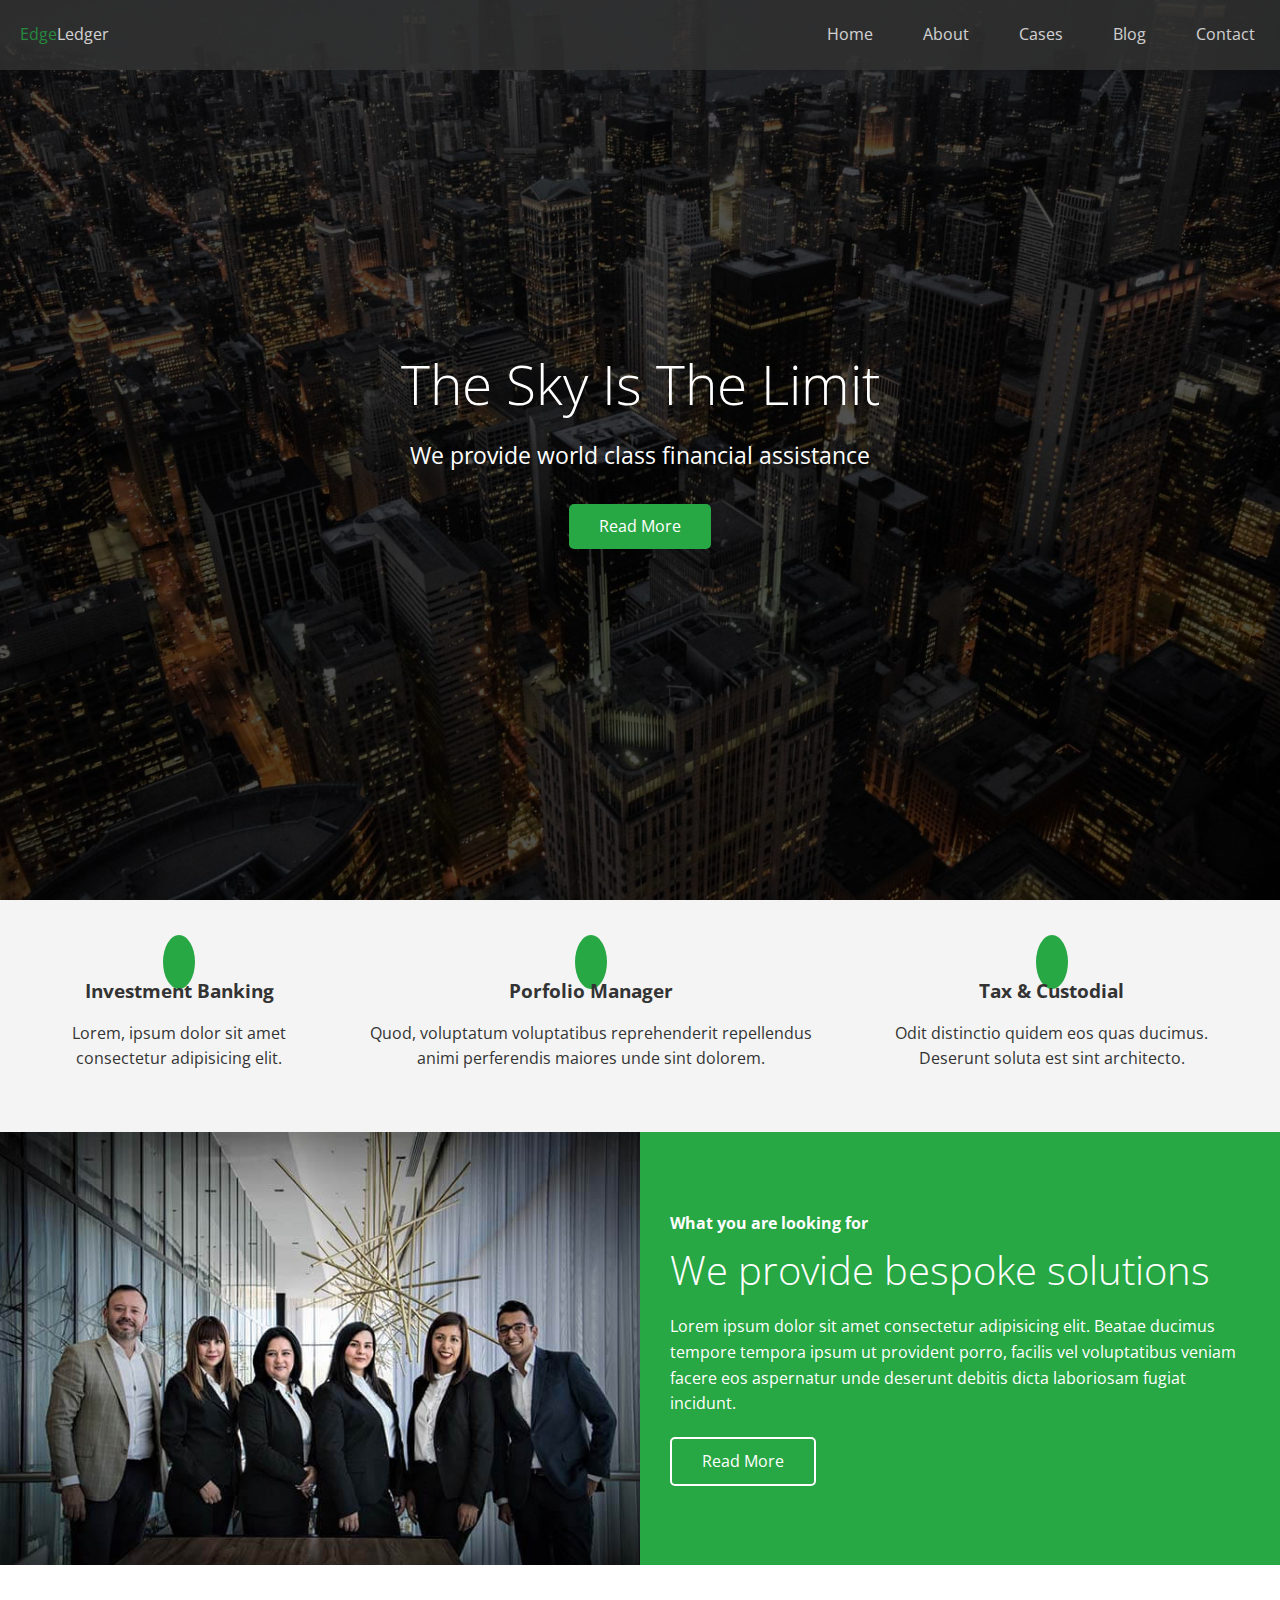
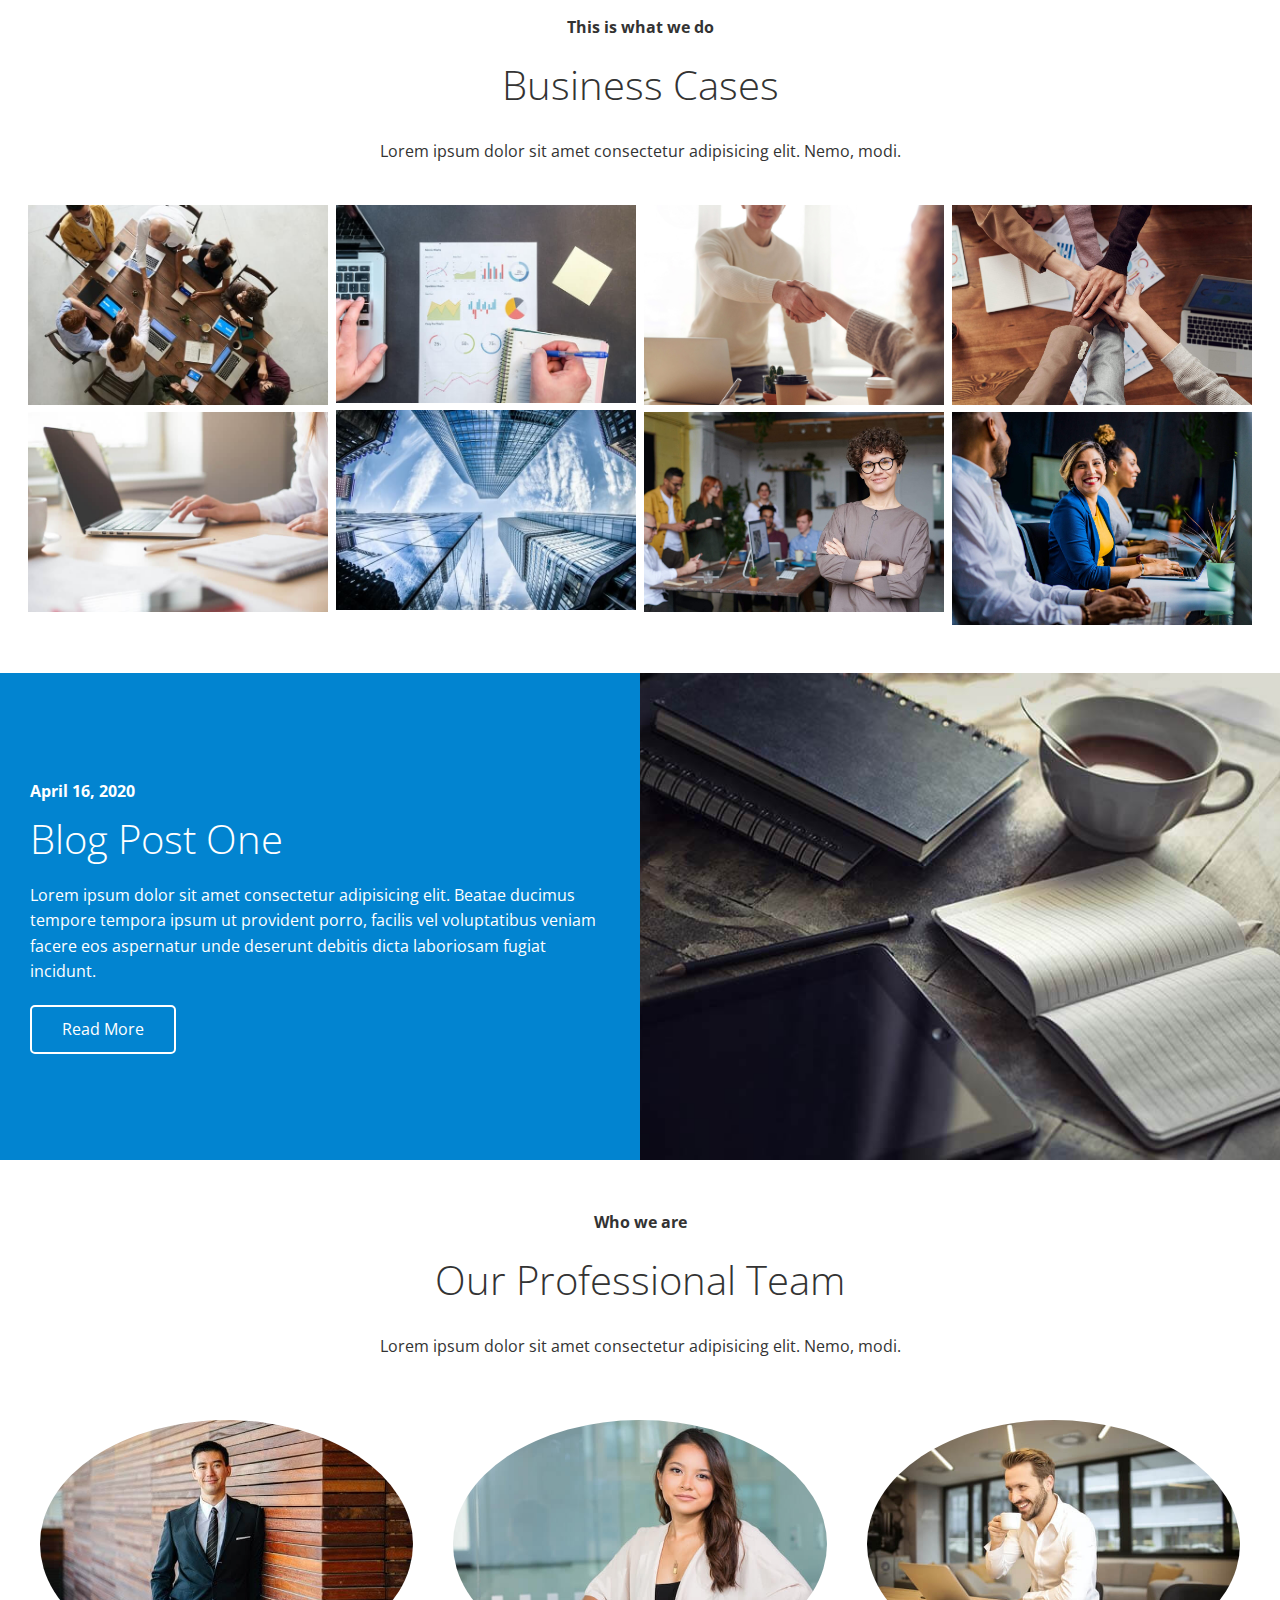
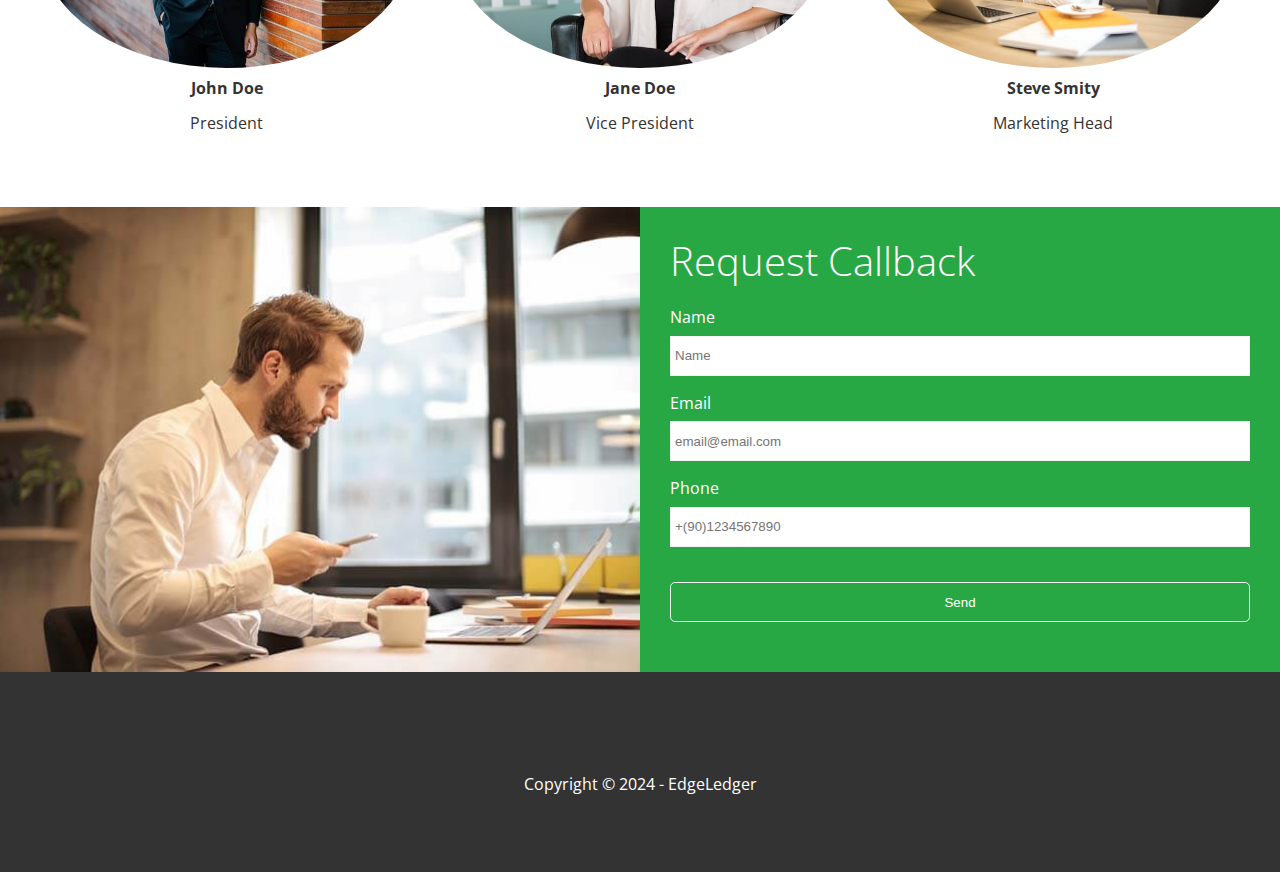
==== commit 6d2be4ab: "Fix tags, add style" ====
--- a/index.html
+++ b/index.html
@@ -17,10 +17,10 @@
   <body>
     <header class="hero">
       <div class="navbar" id="navbar">
-        <h1 class="logo">
+        <p class="logo">
           <span class="text-primary"><i class="fas fa-book-open"></i>Edge</span
           >Ledger
-        </h1>
+        </p>
         <nav>
           <ul class="nav-list">
             <li class="nav-item"><a href="#home" class="nav-link">Home</a></li>
@@ -37,7 +37,7 @@
           </ul>
         </nav>
       </div>
-      <div class="content">
+      <div class="content" id="home">
         <h1>The Sky Is The Limit</h1>
         <p>We provide world class financial assistance</p>
         <a href="#about" class="btn"
@@ -149,7 +149,7 @@
                 voluptatibus veniam facere eos aspernatur unde deserunt debitis
                 dicta laboriosam fugiat incidunt.
               </p>
-              <a href="#" class="btn btn-outline">
+              <a href="blog.html" class="btn btn-outline">
                 <i class="fas fa-chevron-right"></i> Read More
               </a>
             </div>
@@ -215,7 +215,11 @@
                     id="phone"
                     placeholder="+(90)1234567890" />
                 </div>
-                <input type="submit" value="Send" id="submit" class="btn btn-outline" />
+                <input
+                  type="submit"
+                  value="Send"
+                  id="submit"
+                  class="btn btn-outline" />
               </form>
             </div>
           </div>
--- a/styles/style.css
+++ b/styles/style.css
@@ -105,6 +105,11 @@
   margin: 2rem 0 3rem;
 }
 
+.hero.blog {
+  background: url("../images/home/blog.jpg") no-repeat center center/cover;
+  height: 30svh;
+}
+
 /* Features */
 .features h3 {
   font-weight: bold;
@@ -182,3 +187,54 @@
 .footer .social > * {
   margin-right: 3rem;
 }
+
+/* MEDIA QUERY */
+@media (max-width: 768px) {
+  .navbar {
+    flex-direction: column;
+    height: 12rem;
+    padding: 2rem;
+  }
+
+  .navbar a {
+    padding: 1rem;
+    margin: 0 0.3rem;
+  }
+
+  .flex {
+    flex-direction: column;
+  }
+
+  .flex-columns .col,
+  .flex-grid .column {
+    flex: 100%;
+    max-width: 100%;
+  }
+
+  .team img {
+    width: 70%;
+  }
+}
+
+/* Post */
+.post {
+  padding: 5rem 3rem;
+}
+
+.post h2 {
+  font-size: 4rem;
+  margin-bottom: 2rem;
+  padding-bottom: 1rem;
+  border-bottom: #ccc solid 1px;
+}
+
+.post .meta {
+  margin-bottom: 3rem;
+}
+
+.post img {
+  width: 30rem;
+  border-radius: 50%;
+  display: block;
+  margin: 0 auto;
+}
